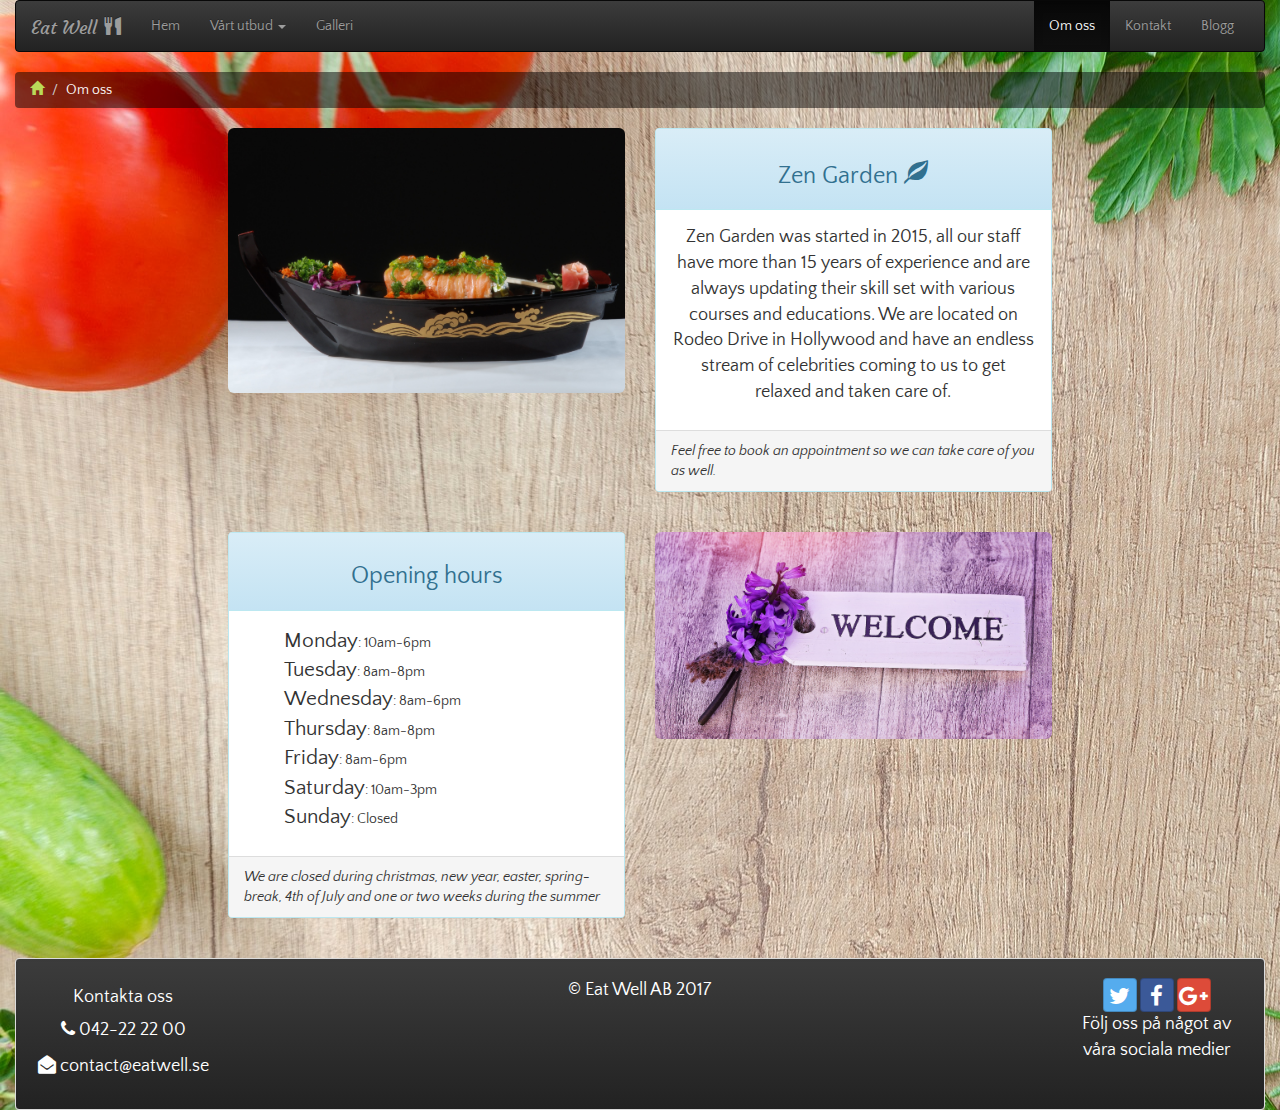
==== Website/about.html @ 73648dde "about and contact.html layout fixed by group" ====
<!doctype html>
<html lang="sv">
<head>
    <meta charset="UTF-8">
    <meta name="viewport"
          content="width=device-width, initial-scale=1.0, maximum-scale=1.0, minimum-scale=1.0">
    <meta http-equiv="X-UA-Compatible" content="ie=edge">
    <script src="./js/jquery-3.2.1.min.js"></script>
    <link rel="stylesheet" href="./css/bootstrap.min.css">
    <link rel="stylesheet" href="./css/bootstrap-theme.min.css">
    <link rel="stylesheet" href="css/font-awesome.css">
    <link rel="stylesheet" href="css/boostrap-social.css">
    <link rel="stylesheet" href="https://cdnjs.cloudflare.com/ajax/libs/font-awesome/4.7.0/css/font-awesome.min.css">
    <link href="https://fonts.googleapis.com/css?family=Courgette|Quattrocento+Sans" rel="stylesheet">
    <link rel="stylesheet" href="./css/style.css">
    <script src="./js/bootstrap.min.js"></script>
    <title>Om oss - Eat Well</title>
</head>
<body>
<div class="container-fluid">
    <nav class="navbar navbar-inverse">
        <div class="container-fluid">
            <div class="navbar-header">
                <button type="button" class="navbar-toggle collapsed"
                        data-toggle="collapse"
                        data-target="#navbar-collapse-container"
                        aria-expanded="false">
                    <span class="sr-only">Toggle navigation</span>
                    <span class="icon-bar"></span>
                    <span class="icon-bar"></span>
                    <span class="icon-bar"></span>
                </button>
                <a href="index.html" class="navbar-brand">Eat Well <span class="glyphicon glyphicon-cutlery"></span></a>
            </div>
            <div class="collapse navbar-collapse" id="navbar-collapse-container">
                <ul class="nav navbar-nav">
                    <li><a href="index.html">Hem</a></li>
                    <li>
                        <a href="#" type="button" data-toggle="dropdown">Vårt utbud <span class="caret"></span></a>
                        <ul class="dropdown-menu">
                            <li class="dropdown-header">Visa hela utbudet</li>
                            <li><a href="services.html">Alla restauranger</a></li>
                            <li class="divider"></li>
                            <li class="dropdown-header">Gå till specifik restaurang</li>
                            <li><a href="pizza.html">Pizza - Prego</a></li>
                            <li><a href="asian.html">Asiatiskt - Big Buddha</a></li>
                            <li><a href="bbq.html">BBQ - Holy Smoke</a></li>
                            <li><a href="kebab.html">Kebab - Kebabkungen</a></li>
                            <li><a href="veg.html">Vegetariskt - Vegeriet</a></li>
                            <li><a href="fish.html">Fisk & Skaldjur - Sillen & Makrillen</a></li>
                        </ul>
                    </li>
                    <li><a href="gallery.html">Galleri</a></li>
                </ul>
                <ul class="nav navbar-nav navbar-right">
                    <li class="active"><a href="about.html">Om oss <span class="sr-only">(current)</span></a></li>
                    <li><a href="contact.html">Kontakt</a></li>
                    <li><a href="blog.html">Blogg</a></li>
                </ul>
            </div>
        </div>
    </nav>
    <ol class="breadcrumb">
        <li><a href="index.html"><span class="glyphicon glyphicon-home"></span></a></li>
        <li class="active">Om oss</li>
    </ol>

<div class="row">
    <div class="col-sm-8 col-sm-offset-2">
        <div class="row">
            <div class="col-sm-6">
                <img class="img-responsive img-rounded" src="../Images/about1.jpg" alt="">
            </div>
            <div class="col-sm-6">
                <div class="panel panel-info">
                    <div class="panel-heading">
                        <div class="panel-title">
                            <h3 class="text-center">Zen Garden <span class="glyphicon glyphicon-leaf"></span></h3>
                        </div>
                    </div>
                    <div class="panel-body">
                        <p class="text-center">Zen Garden was started in 2015, all our staff have more than 15 years of experience and are always updating their skill set with various courses and educations. We are located on Rodeo Drive in Hollywood and have an endless stream of celebrities coming to us to get relaxed and taken care of.</p>
                    </div>
                    <div class="panel-footer">
                        <em class="text-center">Feel free to book an appointment so we can take care of you as well.</em>
                    </div>
                </div>
            </div>
        </div>
    </div>
</div>

<br>

<div class="row">
    <div class="col-sm-8 col-sm-offset-2">
        <div class="row">
            <div class="col-sm-6 col-sm-push-6">
                <img class="img-responsive img-rounded" src="../Images/about2.jpg" alt="">
            </div>
            <div class="col-sm-6 col-sm-pull-6">
                <div class="panel panel-info">
                    <div class="panel-heading">
                        <div class="panel-title">
                            <h3 class="text-center">Opening hours</h3>
                        </div>
                    </div>
                    <div class="panel-body">
                        <ul style="list-style-type: none;">
                            <li><span class="lead">Monday</span>: 10am-6pm</li>
                            <li><span class="lead">Tuesday</span>: 8am-8pm</li>
                            <li><span class="lead">Wednesday</span>: 8am-6pm</li>
                            <li><span class="lead">Thursday</span>: 8am-8pm</li>
                            <li><span class="lead">Friday</span>: 8am-6pm</li>
                            <li><span class="lead">Saturday</span>: 10am-3pm</li>
                            <li><span class="lead">Sunday</span>: Closed</li>
                        </ul>
                    </div>
                    <div class="panel-footer">
                        <em class="text-center">We are closed during christmas, new year, easter, spring-break, 4th of July and one or two weeks during the summer</em>
                    </div>
                </div>
            </div>
        </div>
    </div>
</div>

<br>

    <footer class="container-fluid">
        <div class="well" style="margin:0;">
            <div class="row">
                <div class="col-sm-2 text-center hidden-xs">
                    <h4>Kontakta oss</h4>
                    <p><span class="fa fa-phone"></span> 042-22 22 00</p>
                    <p><span class="fa fa-envelope-open"></span> contact@eatwell.se</p>
                </div>
                <div class="col-sm-8 text-center">
                    <p>&copy; Eat Well AB 2017</p>
                </div>
                <div class="col-sm-2 text-center">
                    <a class="btn btn-social-icon btn-twitter">
                        <span class="fa fa-twitter"></span>
                    </a>
                    <a class="btn btn-social-icon btn-facebook">
                        <span class="fa fa-facebook"></span>
                    </a>
                    <a class="btn btn-social-icon btn-google">
                        <span class="fa fa-google-plus"></span>
                    </a>
                    <p>Följ oss på något av våra sociala medier</p>
                </div>
            </div>
        </div>
    </footer>
</div>
</body>
</html>
---- Website/css/boostrap-social.css ----
/*
 * Social Buttons for Bootstrap
 *
 * Copyright 2013-2016 Panayiotis Lipiridis
 * Licensed under the MIT License
 *
 * https://github.com/lipis/bootstrap-social
 */

.btn-social{position:relative;padding-left:44px;text-align:left;white-space:nowrap;overflow:hidden;text-overflow:ellipsis}.btn-social>:first-child{position:absolute;left:0;top:0;bottom:0;width:32px;line-height:34px;font-size:1.6em;text-align:center;border-right:1px solid rgba(0,0,0,0.2)}
.btn-social.btn-lg{padding-left:61px}.btn-social.btn-lg>:first-child{line-height:45px;width:45px;font-size:1.8em}
.btn-social.btn-sm{padding-left:38px}.btn-social.btn-sm>:first-child{line-height:28px;width:28px;font-size:1.4em}
.btn-social.btn-xs{padding-left:30px}.btn-social.btn-xs>:first-child{line-height:20px;width:20px;font-size:1.2em}
.btn-social-icon{position:relative;text-align:left;white-space:nowrap;overflow:hidden;text-overflow:ellipsis;height:34px;width:34px;
    padding: 0;
}  .btn-social-icon>:first-child{position:absolute;left:0;top:0;bottom:0;width:32px;line-height:34px;font-size:1.6em;text-align:center;border-right:1px solid rgba(0,0,0,0.2)}
.btn-social-icon.btn-lg{padding-left:61px}.btn-social-icon.btn-lg>:first-child{line-height:45px;width:45px;font-size:1.8em}
.btn-social-icon.btn-sm{padding-left:38px}.btn-social-icon.btn-sm>:first-child{line-height:28px;width:28px;font-size:1.4em}
.btn-social-icon.btn-xs{padding-left:30px}.btn-social-icon.btn-xs>:first-child{line-height:20px;width:20px;font-size:1.2em}
.btn-social-icon>:first-child{border:none;text-align:center;width:100% !important}
.btn-social-icon.btn-lg{height:45px;width:45px;padding-left:0;padding-right:0}
.btn-social-icon.btn-sm{height:30px;width:30px;padding-left:0;padding-right:0}
.btn-social-icon.btn-xs{height:22px;width:22px;padding-left:0;padding-right:0}
.btn-adn{color:#fff;background-color:#d87a68;border-color:rgba(0,0,0,0.2)}.btn-adn:focus,.btn-adn.focus{color:#fff;background-color:#ce563f;border-color:rgba(0,0,0,0.2)}
.btn-adn:hover{color:#fff;background-color:#ce563f;border-color:rgba(0,0,0,0.2)}
.btn-adn:active,.btn-adn.active,.open>.dropdown-toggle.btn-adn{color:#fff;background-color:#ce563f;border-color:rgba(0,0,0,0.2)}.btn-adn:active:hover,.btn-adn.active:hover,.open>.dropdown-toggle.btn-adn:hover,.btn-adn:active:focus,.btn-adn.active:focus,.open>.dropdown-toggle.btn-adn:focus,.btn-adn:active.focus,.btn-adn.active.focus,.open>.dropdown-toggle.btn-adn.focus{color:#fff;background-color:#b94630;border-color:rgba(0,0,0,0.2)}
.btn-adn:active,.btn-adn.active,.open>.dropdown-toggle.btn-adn{background-image:none}
.btn-adn.disabled:hover,.btn-adn[disabled]:hover,fieldset[disabled] .btn-adn:hover,.btn-adn.disabled:focus,.btn-adn[disabled]:focus,fieldset[disabled] .btn-adn:focus,.btn-adn.disabled.focus,.btn-adn[disabled].focus,fieldset[disabled] .btn-adn.focus{background-color:#d87a68;border-color:rgba(0,0,0,0.2)}
.btn-adn .badge{color:#d87a68;background-color:#fff}
.btn-bitbucket{color:#fff;background-color:#205081;border-color:rgba(0,0,0,0.2)}.btn-bitbucket:focus,.btn-bitbucket.focus{color:#fff;background-color:#163758;border-color:rgba(0,0,0,0.2)}
.btn-bitbucket:hover{color:#fff;background-color:#163758;border-color:rgba(0,0,0,0.2)}
.btn-bitbucket:active,.btn-bitbucket.active,.open>.dropdown-toggle.btn-bitbucket{color:#fff;background-color:#163758;border-color:rgba(0,0,0,0.2)}.btn-bitbucket:active:hover,.btn-bitbucket.active:hover,.open>.dropdown-toggle.btn-bitbucket:hover,.btn-bitbucket:active:focus,.btn-bitbucket.active:focus,.open>.dropdown-toggle.btn-bitbucket:focus,.btn-bitbucket:active.focus,.btn-bitbucket.active.focus,.open>.dropdown-toggle.btn-bitbucket.focus{color:#fff;background-color:#0f253c;border-color:rgba(0,0,0,0.2)}
.btn-bitbucket:active,.btn-bitbucket.active,.open>.dropdown-toggle.btn-bitbucket{background-image:none}
.btn-bitbucket.disabled:hover,.btn-bitbucket[disabled]:hover,fieldset[disabled] .btn-bitbucket:hover,.btn-bitbucket.disabled:focus,.btn-bitbucket[disabled]:focus,fieldset[disabled] .btn-bitbucket:focus,.btn-bitbucket.disabled.focus,.btn-bitbucket[disabled].focus,fieldset[disabled] .btn-bitbucket.focus{background-color:#205081;border-color:rgba(0,0,0,0.2)}
.btn-bitbucket .badge{color:#205081;background-color:#fff}
.btn-dropbox{color:#fff;background-color:#1087dd;border-color:rgba(0,0,0,0.2)}.btn-dropbox:focus,.btn-dropbox.focus{color:#fff;background-color:#0d6aad;border-color:rgba(0,0,0,0.2)}
.btn-dropbox:hover{color:#fff;background-color:#0d6aad;border-color:rgba(0,0,0,0.2)}
.btn-dropbox:active,.btn-dropbox.active,.open>.dropdown-toggle.btn-dropbox{color:#fff;background-color:#0d6aad;border-color:rgba(0,0,0,0.2)}.btn-dropbox:active:hover,.btn-dropbox.active:hover,.open>.dropdown-toggle.btn-dropbox:hover,.btn-dropbox:active:focus,.btn-dropbox.active:focus,.open>.dropdown-toggle.btn-dropbox:focus,.btn-dropbox:active.focus,.btn-dropbox.active.focus,.open>.dropdown-toggle.btn-dropbox.focus{color:#fff;background-color:#0a568c;border-color:rgba(0,0,0,0.2)}
.btn-dropbox:active,.btn-dropbox.active,.open>.dropdown-toggle.btn-dropbox{background-image:none}
.btn-dropbox.disabled:hover,.btn-dropbox[disabled]:hover,fieldset[disabled] .btn-dropbox:hover,.btn-dropbox.disabled:focus,.btn-dropbox[disabled]:focus,fieldset[disabled] .btn-dropbox:focus,.btn-dropbox.disabled.focus,.btn-dropbox[disabled].focus,fieldset[disabled] .btn-dropbox.focus{background-color:#1087dd;border-color:rgba(0,0,0,0.2)}
.btn-dropbox .badge{color:#1087dd;background-color:#fff}
.btn-facebook{color:#fff;background-color:#3b5998;border-color:rgba(0,0,0,0.2)}.btn-facebook:focus,.btn-facebook.focus{color:#fff;background-color:#2d4373;border-color:rgba(0,0,0,0.2)}
.btn-facebook:hover{color:#fff;background-color:#2d4373;border-color:rgba(0,0,0,0.2)}
.btn-facebook:active,.btn-facebook.active,.open>.dropdown-toggle.btn-facebook{color:#fff;background-color:#2d4373;border-color:rgba(0,0,0,0.2)}.btn-facebook:active:hover,.btn-facebook.active:hover,.open>.dropdown-toggle.btn-facebook:hover,.btn-facebook:active:focus,.btn-facebook.active:focus,.open>.dropdown-toggle.btn-facebook:focus,.btn-facebook:active.focus,.btn-facebook.active.focus,.open>.dropdown-toggle.btn-facebook.focus{color:#fff;background-color:#23345a;border-color:rgba(0,0,0,0.2)}
.btn-facebook:active,.btn-facebook.active,.open>.dropdown-toggle.btn-facebook{background-image:none}
.btn-facebook.disabled:hover,.btn-facebook[disabled]:hover,fieldset[disabled] .btn-facebook:hover,.btn-facebook.disabled:focus,.btn-facebook[disabled]:focus,fieldset[disabled] .btn-facebook:focus,.btn-facebook.disabled.focus,.btn-facebook[disabled].focus,fieldset[disabled] .btn-facebook.focus{background-color:#3b5998;border-color:rgba(0,0,0,0.2)}
.btn-facebook .badge{color:#3b5998;background-color:#fff}
.btn-flickr{color:#fff;background-color:#ff0084;border-color:rgba(0,0,0,0.2)}.btn-flickr:focus,.btn-flickr.focus{color:#fff;background-color:#cc006a;border-color:rgba(0,0,0,0.2)}
.btn-flickr:hover{color:#fff;background-color:#cc006a;border-color:rgba(0,0,0,0.2)}
.btn-flickr:active,.btn-flickr.active,.open>.dropdown-toggle.btn-flickr{color:#fff;background-color:#cc006a;border-color:rgba(0,0,0,0.2)}.btn-flickr:active:hover,.btn-flickr.active:hover,.open>.dropdown-toggle.btn-flickr:hover,.btn-flickr:active:focus,.btn-flickr.active:focus,.open>.dropdown-toggle.btn-flickr:focus,.btn-flickr:active.focus,.btn-flickr.active.focus,.open>.dropdown-toggle.btn-flickr.focus{color:#fff;background-color:#a80057;border-color:rgba(0,0,0,0.2)}
.btn-flickr:active,.btn-flickr.active,.open>.dropdown-toggle.btn-flickr{background-image:none}
.btn-flickr.disabled:hover,.btn-flickr[disabled]:hover,fieldset[disabled] .btn-flickr:hover,.btn-flickr.disabled:focus,.btn-flickr[disabled]:focus,fieldset[disabled] .btn-flickr:focus,.btn-flickr.disabled.focus,.btn-flickr[disabled].focus,fieldset[disabled] .btn-flickr.focus{background-color:#ff0084;border-color:rgba(0,0,0,0.2)}
.btn-flickr .badge{color:#ff0084;background-color:#fff}
.btn-foursquare{color:#fff;background-color:#f94877;border-color:rgba(0,0,0,0.2)}.btn-foursquare:focus,.btn-foursquare.focus{color:#fff;background-color:#f71752;border-color:rgba(0,0,0,0.2)}
.btn-foursquare:hover{color:#fff;background-color:#f71752;border-color:rgba(0,0,0,0.2)}
.btn-foursquare:active,.btn-foursquare.active,.open>.dropdown-toggle.btn-foursquare{color:#fff;background-color:#f71752;border-color:rgba(0,0,0,0.2)}.btn-foursquare:active:hover,.btn-foursquare.active:hover,.open>.dropdown-toggle.btn-foursquare:hover,.btn-foursquare:active:focus,.btn-foursquare.active:focus,.open>.dropdown-toggle.btn-foursquare:focus,.btn-foursquare:active.focus,.btn-foursquare.active.focus,.open>.dropdown-toggle.btn-foursquare.focus{color:#fff;background-color:#e30742;border-color:rgba(0,0,0,0.2)}
.btn-foursquare:active,.btn-foursquare.active,.open>.dropdown-toggle.btn-foursquare{background-image:none}
.btn-foursquare.disabled:hover,.btn-foursquare[disabled]:hover,fieldset[disabled] .btn-foursquare:hover,.btn-foursquare.disabled:focus,.btn-foursquare[disabled]:focus,fieldset[disabled] .btn-foursquare:focus,.btn-foursquare.disabled.focus,.btn-foursquare[disabled].focus,fieldset[disabled] .btn-foursquare.focus{background-color:#f94877;border-color:rgba(0,0,0,0.2)}
.btn-foursquare .badge{color:#f94877;background-color:#fff}
.btn-github{color:#fff;background-color:#444;border-color:rgba(0,0,0,0.2)}.btn-github:focus,.btn-github.focus{color:#fff;background-color:#2b2b2b;border-color:rgba(0,0,0,0.2)}
.btn-github:hover{color:#fff;background-color:#2b2b2b;border-color:rgba(0,0,0,0.2)}
.btn-github:active,.btn-github.active,.open>.dropdown-toggle.btn-github{color:#fff;background-color:#2b2b2b;border-color:rgba(0,0,0,0.2)}.btn-github:active:hover,.btn-github.active:hover,.open>.dropdown-toggle.btn-github:hover,.btn-github:active:focus,.btn-github.active:focus,.open>.dropdown-toggle.btn-github:focus,.btn-github:active.focus,.btn-github.active.focus,.open>.dropdown-toggle.btn-github.focus{color:#fff;background-color:#191919;border-color:rgba(0,0,0,0.2)}
.btn-github:active,.btn-github.active,.open>.dropdown-toggle.btn-github{background-image:none}
.btn-github.disabled:hover,.btn-github[disabled]:hover,fieldset[disabled] .btn-github:hover,.btn-github.disabled:focus,.btn-github[disabled]:focus,fieldset[disabled] .btn-github:focus,.btn-github.disabled.focus,.btn-github[disabled].focus,fieldset[disabled] .btn-github.focus{background-color:#444;border-color:rgba(0,0,0,0.2)}
.btn-github .badge{color:#444;background-color:#fff}
.btn-google{color:#fff;background-color:#dd4b39;border-color:rgba(0,0,0,0.2)}.btn-google:focus,.btn-google.focus{color:#fff;background-color:#c23321;border-color:rgba(0,0,0,0.2)}
.btn-google:hover{color:#fff;background-color:#c23321;border-color:rgba(0,0,0,0.2)}
.btn-google:active,.btn-google.active,.open>.dropdown-toggle.btn-google{color:#fff;background-color:#c23321;border-color:rgba(0,0,0,0.2)}.btn-google:active:hover,.btn-google.active:hover,.open>.dropdown-toggle.btn-google:hover,.btn-google:active:focus,.btn-google.active:focus,.open>.dropdown-toggle.btn-google:focus,.btn-google:active.focus,.btn-google.active.focus,.open>.dropdown-toggle.btn-google.focus{color:#fff;background-color:#a32b1c;border-color:rgba(0,0,0,0.2)}
.btn-google:active,.btn-google.active,.open>.dropdown-toggle.btn-google{background-image:none}
.btn-google.disabled:hover,.btn-google[disabled]:hover,fieldset[disabled] .btn-google:hover,.btn-google.disabled:focus,.btn-google[disabled]:focus,fieldset[disabled] .btn-google:focus,.btn-google.disabled.focus,.btn-google[disabled].focus,fieldset[disabled] .btn-google.focus{background-color:#dd4b39;border-color:rgba(0,0,0,0.2)}
.btn-google .badge{color:#dd4b39;background-color:#fff}
.btn-instagram{color:#fff;background-color:#3f729b;border-color:rgba(0,0,0,0.2)}.btn-instagram:focus,.btn-instagram.focus{color:#fff;background-color:#305777;border-color:rgba(0,0,0,0.2)}
.btn-instagram:hover{color:#fff;background-color:#305777;border-color:rgba(0,0,0,0.2)}
.btn-instagram:active,.btn-instagram.active,.open>.dropdown-toggle.btn-instagram{color:#fff;background-color:#305777;border-color:rgba(0,0,0,0.2)}.btn-instagram:active:hover,.btn-instagram.active:hover,.open>.dropdown-toggle.btn-instagram:hover,.btn-instagram:active:focus,.btn-instagram.active:focus,.open>.dropdown-toggle.btn-instagram:focus,.btn-instagram:active.focus,.btn-instagram.active.focus,.open>.dropdown-toggle.btn-instagram.focus{color:#fff;background-color:#26455d;border-color:rgba(0,0,0,0.2)}
.btn-instagram:active,.btn-instagram.active,.open>.dropdown-toggle.btn-instagram{background-image:none}
.btn-instagram.disabled:hover,.btn-instagram[disabled]:hover,fieldset[disabled] .btn-instagram:hover,.btn-instagram.disabled:focus,.btn-instagram[disabled]:focus,fieldset[disabled] .btn-instagram:focus,.btn-instagram.disabled.focus,.btn-instagram[disabled].focus,fieldset[disabled] .btn-instagram.focus{background-color:#3f729b;border-color:rgba(0,0,0,0.2)}
.btn-instagram .badge{color:#3f729b;background-color:#fff}
.btn-linkedin{color:#fff;background-color:#007bb6;border-color:rgba(0,0,0,0.2)}.btn-linkedin:focus,.btn-linkedin.focus{color:#fff;background-color:#005983;border-color:rgba(0,0,0,0.2)}
.btn-linkedin:hover{color:#fff;background-color:#005983;border-color:rgba(0,0,0,0.2)}
.btn-linkedin:active,.btn-linkedin.active,.open>.dropdown-toggle.btn-linkedin{color:#fff;background-color:#005983;border-color:rgba(0,0,0,0.2)}.btn-linkedin:active:hover,.btn-linkedin.active:hover,.open>.dropdown-toggle.btn-linkedin:hover,.btn-linkedin:active:focus,.btn-linkedin.active:focus,.open>.dropdown-toggle.btn-linkedin:focus,.btn-linkedin:active.focus,.btn-linkedin.active.focus,.open>.dropdown-toggle.btn-linkedin.focus{color:#fff;background-color:#00405f;border-color:rgba(0,0,0,0.2)}
.btn-linkedin:active,.btn-linkedin.active,.open>.dropdown-toggle.btn-linkedin{background-image:none}
.btn-linkedin.disabled:hover,.btn-linkedin[disabled]:hover,fieldset[disabled] .btn-linkedin:hover,.btn-linkedin.disabled:focus,.btn-linkedin[disabled]:focus,fieldset[disabled] .btn-linkedin:focus,.btn-linkedin.disabled.focus,.btn-linkedin[disabled].focus,fieldset[disabled] .btn-linkedin.focus{background-color:#007bb6;border-color:rgba(0,0,0,0.2)}
.btn-linkedin .badge{color:#007bb6;background-color:#fff}
.btn-microsoft{color:#fff;background-color:#2672ec;border-color:rgba(0,0,0,0.2)}.btn-microsoft:focus,.btn-microsoft.focus{color:#fff;background-color:#125acd;border-color:rgba(0,0,0,0.2)}
.btn-microsoft:hover{color:#fff;background-color:#125acd;border-color:rgba(0,0,0,0.2)}
.btn-microsoft:active,.btn-microsoft.active,.open>.dropdown-toggle.btn-microsoft{color:#fff;background-color:#125acd;border-color:rgba(0,0,0,0.2)}.btn-microsoft:active:hover,.btn-microsoft.active:hover,.open>.dropdown-toggle.btn-microsoft:hover,.btn-microsoft:active:focus,.btn-microsoft.active:focus,.open>.dropdown-toggle.btn-microsoft:focus,.btn-microsoft:active.focus,.btn-microsoft.active.focus,.open>.dropdown-toggle.btn-microsoft.focus{color:#fff;background-color:#0f4bac;border-color:rgba(0,0,0,0.2)}
.btn-microsoft:active,.btn-microsoft.active,.open>.dropdown-toggle.btn-microsoft{background-image:none}
.btn-microsoft.disabled:hover,.btn-microsoft[disabled]:hover,fieldset[disabled] .btn-microsoft:hover,.btn-microsoft.disabled:focus,.btn-microsoft[disabled]:focus,fieldset[disabled] .btn-microsoft:focus,.btn-microsoft.disabled.focus,.btn-microsoft[disabled].focus,fieldset[disabled] .btn-microsoft.focus{background-color:#2672ec;border-color:rgba(0,0,0,0.2)}
.btn-microsoft .badge{color:#2672ec;background-color:#fff}
.btn-odnoklassniki{color:#fff;background-color:#f4731c;border-color:rgba(0,0,0,0.2)}.btn-odnoklassniki:focus,.btn-odnoklassniki.focus{color:#fff;background-color:#d35b0a;border-color:rgba(0,0,0,0.2)}
.btn-odnoklassniki:hover{color:#fff;background-color:#d35b0a;border-color:rgba(0,0,0,0.2)}
.btn-odnoklassniki:active,.btn-odnoklassniki.active,.open>.dropdown-toggle.btn-odnoklassniki{color:#fff;background-color:#d35b0a;border-color:rgba(0,0,0,0.2)}.btn-odnoklassniki:active:hover,.btn-odnoklassniki.active:hover,.open>.dropdown-toggle.btn-odnoklassniki:hover,.btn-odnoklassniki:active:focus,.btn-odnoklassniki.active:focus,.open>.dropdown-toggle.btn-odnoklassniki:focus,.btn-odnoklassniki:active.focus,.btn-odnoklassniki.active.focus,.open>.dropdown-toggle.btn-odnoklassniki.focus{color:#fff;background-color:#b14c09;border-color:rgba(0,0,0,0.2)}
.btn-odnoklassniki:active,.btn-odnoklassniki.active,.open>.dropdown-toggle.btn-odnoklassniki{background-image:none}
.btn-odnoklassniki.disabled:hover,.btn-odnoklassniki[disabled]:hover,fieldset[disabled] .btn-odnoklassniki:hover,.btn-odnoklassniki.disabled:focus,.btn-odnoklassniki[disabled]:focus,fieldset[disabled] .btn-odnoklassniki:focus,.btn-odnoklassniki.disabled.focus,.btn-odnoklassniki[disabled].focus,fieldset[disabled] .btn-odnoklassniki.focus{background-color:#f4731c;border-color:rgba(0,0,0,0.2)}
.btn-odnoklassniki .badge{color:#f4731c;background-color:#fff}
.btn-openid{color:#fff;background-color:#f7931e;border-color:rgba(0,0,0,0.2)}.btn-openid:focus,.btn-openid.focus{color:#fff;background-color:#da7908;border-color:rgba(0,0,0,0.2)}
.btn-openid:hover{color:#fff;background-color:#da7908;border-color:rgba(0,0,0,0.2)}
.btn-openid:active,.btn-openid.active,.open>.dropdown-toggle.btn-openid{color:#fff;background-color:#da7908;border-color:rgba(0,0,0,0.2)}.btn-openid:active:hover,.btn-openid.active:hover,.open>.dropdown-toggle.btn-openid:hover,.btn-openid:active:focus,.btn-openid.active:focus,.open>.dropdown-toggle.btn-openid:focus,.btn-openid:active.focus,.btn-openid.active.focus,.open>.dropdown-toggle.btn-openid.focus{color:#fff;background-color:#b86607;border-color:rgba(0,0,0,0.2)}
.btn-openid:active,.btn-openid.active,.open>.dropdown-toggle.btn-openid{background-image:none}
.btn-openid.disabled:hover,.btn-openid[disabled]:hover,fieldset[disabled] .btn-openid:hover,.btn-openid.disabled:focus,.btn-openid[disabled]:focus,fieldset[disabled] .btn-openid:focus,.btn-openid.disabled.focus,.btn-openid[disabled].focus,fieldset[disabled] .btn-openid.focus{background-color:#f7931e;border-color:rgba(0,0,0,0.2)}
.btn-openid .badge{color:#f7931e;background-color:#fff}
.btn-pinterest{color:#fff;background-color:#cb2027;border-color:rgba(0,0,0,0.2)}.btn-pinterest:focus,.btn-pinterest.focus{color:#fff;background-color:#9f191f;border-color:rgba(0,0,0,0.2)}
.btn-pinterest:hover{color:#fff;background-color:#9f191f;border-color:rgba(0,0,0,0.2)}
.btn-pinterest:active,.btn-pinterest.active,.open>.dropdown-toggle.btn-pinterest{color:#fff;background-color:#9f191f;border-color:rgba(0,0,0,0.2)}.btn-pinterest:active:hover,.btn-pinterest.active:hover,.open>.dropdown-toggle.btn-pinterest:hover,.btn-pinterest:active:focus,.btn-pinterest.active:focus,.open>.dropdown-toggle.btn-pinterest:focus,.btn-pinterest:active.focus,.btn-pinterest.active.focus,.open>.dropdown-toggle.btn-pinterest.focus{color:#fff;background-color:#801419;border-color:rgba(0,0,0,0.2)}
.btn-pinterest:active,.btn-pinterest.active,.open>.dropdown-toggle.btn-pinterest{background-image:none}
.btn-pinterest.disabled:hover,.btn-pinterest[disabled]:hover,fieldset[disabled] .btn-pinterest:hover,.btn-pinterest.disabled:focus,.btn-pinterest[disabled]:focus,fieldset[disabled] .btn-pinterest:focus,.btn-pinterest.disabled.focus,.btn-pinterest[disabled].focus,fieldset[disabled] .btn-pinterest.focus{background-color:#cb2027;border-color:rgba(0,0,0,0.2)}
.btn-pinterest .badge{color:#cb2027;background-color:#fff}
.btn-reddit{color:#000;background-color:#eff7ff;border-color:rgba(0,0,0,0.2)}.btn-reddit:focus,.btn-reddit.focus{color:#000;background-color:#bcddff;border-color:rgba(0,0,0,0.2)}
.btn-reddit:hover{color:#000;background-color:#bcddff;border-color:rgba(0,0,0,0.2)}
.btn-reddit:active,.btn-reddit.active,.open>.dropdown-toggle.btn-reddit{color:#000;background-color:#bcddff;border-color:rgba(0,0,0,0.2)}.btn-reddit:active:hover,.btn-reddit.active:hover,.open>.dropdown-toggle.btn-reddit:hover,.btn-reddit:active:focus,.btn-reddit.active:focus,.open>.dropdown-toggle.btn-reddit:focus,.btn-reddit:active.focus,.btn-reddit.active.focus,.open>.dropdown-toggle.btn-reddit.focus{color:#000;background-color:#98ccff;border-color:rgba(0,0,0,0.2)}
.btn-reddit:active,.btn-reddit.active,.open>.dropdown-toggle.btn-reddit{background-image:none}
.btn-reddit.disabled:hover,.btn-reddit[disabled]:hover,fieldset[disabled] .btn-reddit:hover,.btn-reddit.disabled:focus,.btn-reddit[disabled]:focus,fieldset[disabled] .btn-reddit:focus,.btn-reddit.disabled.focus,.btn-reddit[disabled].focus,fieldset[disabled] .btn-reddit.focus{background-color:#eff7ff;border-color:rgba(0,0,0,0.2)}
.btn-reddit .badge{color:#eff7ff;background-color:#000}
.btn-soundcloud{color:#fff;background-color:#f50;border-color:rgba(0,0,0,0.2)}.btn-soundcloud:focus,.btn-soundcloud.focus{color:#fff;background-color:#c40;border-color:rgba(0,0,0,0.2)}
.btn-soundcloud:hover{color:#fff;background-color:#c40;border-color:rgba(0,0,0,0.2)}
.btn-soundcloud:active,.btn-soundcloud.active,.open>.dropdown-toggle.btn-soundcloud{color:#fff;background-color:#c40;border-color:rgba(0,0,0,0.2)}.btn-soundcloud:active:hover,.btn-soundcloud.active:hover,.open>.dropdown-toggle.btn-soundcloud:hover,.btn-soundcloud:active:focus,.btn-soundcloud.active:focus,.open>.dropdown-toggle.btn-soundcloud:focus,.btn-soundcloud:active.focus,.btn-soundcloud.active.focus,.open>.dropdown-toggle.btn-soundcloud.focus{color:#fff;background-color:#a83800;border-color:rgba(0,0,0,0.2)}
.btn-soundcloud:active,.btn-soundcloud.active,.open>.dropdown-toggle.btn-soundcloud{background-image:none}
.btn-soundcloud.disabled:hover,.btn-soundcloud[disabled]:hover,fieldset[disabled] .btn-soundcloud:hover,.btn-soundcloud.disabled:focus,.btn-soundcloud[disabled]:focus,fieldset[disabled] .btn-soundcloud:focus,.btn-soundcloud.disabled.focus,.btn-soundcloud[disabled].focus,fieldset[disabled] .btn-soundcloud.focus{background-color:#f50;border-color:rgba(0,0,0,0.2)}
.btn-soundcloud .badge{color:#f50;background-color:#fff}
.btn-tumblr{color:#fff;background-color:#2c4762;border-color:rgba(0,0,0,0.2)}.btn-tumblr:focus,.btn-tumblr.focus{color:#fff;background-color:#1c2d3f;border-color:rgba(0,0,0,0.2)}
.btn-tumblr:hover{color:#fff;background-color:#1c2d3f;border-color:rgba(0,0,0,0.2)}
.btn-tumblr:active,.btn-tumblr.active,.open>.dropdown-toggle.btn-tumblr{color:#fff;background-color:#1c2d3f;border-color:rgba(0,0,0,0.2)}.btn-tumblr:active:hover,.btn-tumblr.active:hover,.open>.dropdown-toggle.btn-tumblr:hover,.btn-tumblr:active:focus,.btn-tumblr.active:focus,.open>.dropdown-toggle.btn-tumblr:focus,.btn-tumblr:active.focus,.btn-tumblr.active.focus,.open>.dropdown-toggle.btn-tumblr.focus{color:#fff;background-color:#111c26;border-color:rgba(0,0,0,0.2)}
.btn-tumblr:active,.btn-tumblr.active,.open>.dropdown-toggle.btn-tumblr{background-image:none}
.btn-tumblr.disabled:hover,.btn-tumblr[disabled]:hover,fieldset[disabled] .btn-tumblr:hover,.btn-tumblr.disabled:focus,.btn-tumblr[disabled]:focus,fieldset[disabled] .btn-tumblr:focus,.btn-tumblr.disabled.focus,.btn-tumblr[disabled].focus,fieldset[disabled] .btn-tumblr.focus{background-color:#2c4762;border-color:rgba(0,0,0,0.2)}
.btn-tumblr .badge{color:#2c4762;background-color:#fff}
.btn-twitter{color:#fff;background-color:#55acee;border-color:rgba(0,0,0,0.2)}.btn-twitter:focus,.btn-twitter.focus{color:#fff;background-color:#2795e9;border-color:rgba(0,0,0,0.2)}
.btn-twitter:hover{color:#fff;background-color:#2795e9;border-color:rgba(0,0,0,0.2)}
.btn-twitter:active,.btn-twitter.active,.open>.dropdown-toggle.btn-twitter{color:#fff;background-color:#2795e9;border-color:rgba(0,0,0,0.2)}.btn-twitter:active:hover,.btn-twitter.active:hover,.open>.dropdown-toggle.btn-twitter:hover,.btn-twitter:active:focus,.btn-twitter.active:focus,.open>.dropdown-toggle.btn-twitter:focus,.btn-twitter:active.focus,.btn-twitter.active.focus,.open>.dropdown-toggle.btn-twitter.focus{color:#fff;background-color:#1583d7;border-color:rgba(0,0,0,0.2)}
.btn-twitter:active,.btn-twitter.active,.open>.dropdown-toggle.btn-twitter{background-image:none}
.btn-twitter.disabled:hover,.btn-twitter[disabled]:hover,fieldset[disabled] .btn-twitter:hover,.btn-twitter.disabled:focus,.btn-twitter[disabled]:focus,fieldset[disabled] .btn-twitter:focus,.btn-twitter.disabled.focus,.btn-twitter[disabled].focus,fieldset[disabled] .btn-twitter.focus{background-color:#55acee;border-color:rgba(0,0,0,0.2)}
.btn-twitter .badge{color:#55acee;background-color:#fff}
.btn-vimeo{color:#fff;background-color:#1ab7ea;border-color:rgba(0,0,0,0.2)}.btn-vimeo:focus,.btn-vimeo.focus{color:#fff;background-color:#1295bf;border-color:rgba(0,0,0,0.2)}
.btn-vimeo:hover{color:#fff;background-color:#1295bf;border-color:rgba(0,0,0,0.2)}
.btn-vimeo:active,.btn-vimeo.active,.open>.dropdown-toggle.btn-vimeo{color:#fff;background-color:#1295bf;border-color:rgba(0,0,0,0.2)}.btn-vimeo:active:hover,.btn-vimeo.active:hover,.open>.dropdown-toggle.btn-vimeo:hover,.btn-vimeo:active:focus,.btn-vimeo.active:focus,.open>.dropdown-toggle.btn-vimeo:focus,.btn-vimeo:active.focus,.btn-vimeo.active.focus,.open>.dropdown-toggle.btn-vimeo.focus{color:#fff;background-color:#0f7b9f;border-color:rgba(0,0,0,0.2)}
.btn-vimeo:active,.btn-vimeo.active,.open>.dropdown-toggle.btn-vimeo{background-image:none}
.btn-vimeo.disabled:hover,.btn-vimeo[disabled]:hover,fieldset[disabled] .btn-vimeo:hover,.btn-vimeo.disabled:focus,.btn-vimeo[disabled]:focus,fieldset[disabled] .btn-vimeo:focus,.btn-vimeo.disabled.focus,.btn-vimeo[disabled].focus,fieldset[disabled] .btn-vimeo.focus{background-color:#1ab7ea;border-color:rgba(0,0,0,0.2)}
.btn-vimeo .badge{color:#1ab7ea;background-color:#fff}
.btn-vk{color:#fff;background-color:#587ea3;border-color:rgba(0,0,0,0.2)}.btn-vk:focus,.btn-vk.focus{color:#fff;background-color:#466482;border-color:rgba(0,0,0,0.2)}
.btn-vk:hover{color:#fff;background-color:#466482;border-color:rgba(0,0,0,0.2)}
.btn-vk:active,.btn-vk.active,.open>.dropdown-toggle.btn-vk{color:#fff;background-color:#466482;border-color:rgba(0,0,0,0.2)}.btn-vk:active:hover,.btn-vk.active:hover,.open>.dropdown-toggle.btn-vk:hover,.btn-vk:active:focus,.btn-vk.active:focus,.open>.dropdown-toggle.btn-vk:focus,.btn-vk:active.focus,.btn-vk.active.focus,.open>.dropdown-toggle.btn-vk.focus{color:#fff;background-color:#3a526b;border-color:rgba(0,0,0,0.2)}
.btn-vk:active,.btn-vk.active,.open>.dropdown-toggle.btn-vk{background-image:none}
.btn-vk.disabled:hover,.btn-vk[disabled]:hover,fieldset[disabled] .btn-vk:hover,.btn-vk.disabled:focus,.btn-vk[disabled]:focus,fieldset[disabled] .btn-vk:focus,.btn-vk.disabled.focus,.btn-vk[disabled].focus,fieldset[disabled] .btn-vk.focus{background-color:#587ea3;border-color:rgba(0,0,0,0.2)}
.btn-vk .badge{color:#587ea3;background-color:#fff}
.btn-yahoo{color:#fff;background-color:#720e9e;border-color:rgba(0,0,0,0.2)}.btn-yahoo:focus,.btn-yahoo.focus{color:#fff;background-color:#500a6f;border-color:rgba(0,0,0,0.2)}
.btn-yahoo:hover{color:#fff;background-color:#500a6f;border-color:rgba(0,0,0,0.2)}
.btn-yahoo:active,.btn-yahoo.active,.open>.dropdown-toggle.btn-yahoo{color:#fff;background-color:#500a6f;border-color:rgba(0,0,0,0.2)}.btn-yahoo:active:hover,.btn-yahoo.active:hover,.open>.dropdown-toggle.btn-yahoo:hover,.btn-yahoo:active:focus,.btn-yahoo.active:focus,.open>.dropdown-toggle.btn-yahoo:focus,.btn-yahoo:active.focus,.btn-yahoo.active.focus,.open>.dropdown-toggle.btn-yahoo.focus{color:#fff;background-color:#39074e;border-color:rgba(0,0,0,0.2)}
.btn-yahoo:active,.btn-yahoo.active,.open>.dropdown-toggle.btn-yahoo{background-image:none}
.btn-yahoo.disabled:hover,.btn-yahoo[disabled]:hover,fieldset[disabled] .btn-yahoo:hover,.btn-yahoo.disabled:focus,.btn-yahoo[disabled]:focus,fieldset[disabled] .btn-yahoo:focus,.btn-yahoo.disabled.focus,.btn-yahoo[disabled].focus,fieldset[disabled] .btn-yahoo.focus{background-color:#720e9e;border-color:rgba(0,0,0,0.2)}
.btn-yahoo .badge{color:#720e9e;background-color:#fff}
---- Website/css/style.css ----
*{
    font-family: 'Quattrocento Sans', sans-serif;
}
p{
    font-size:18px;
}
body > .container-fluid{
    background: url("../../Images/wall.jpg");
}
.navbar-brand{
    font-family: 'Courgette', cursive;
}
.carousel-control{
    background-color: transparent;
}
.glyphicon-chevron-left, .glyphicon-chevron-right{
    color: #baba59;
    opacity: 1;
}
.carousel-control:hover {
    background-color: transparent;

}
.glyphicon-chevron-left, .glyphicon-chevron-right:hover{
    color: #baba59;
    opacity: 1;
}
.carousel-control.right, .carousel-control.left{
background-image: -webkit-linear-gradient(left,rgba(0,0,0,0) 0,rgba(0,0,0,0));
background-image: -o-linear-gradient(left,rgba(0,0,0,0) 0,rgba(0,0,0,0));
/* background-image: -webkit-gradient(linear,left top,right top,from(rgba(0,0,0,.0001)),to(rgba(0,0,0,.5))); */
/* background-image: linear-gradient(to right,rgba(0,0,0,.0001) 0,rgba(0,0,0,.5) 100%)*/
}
footer, footer.container-fluid{
    margin:0;
    padding:0;
}
.carousel{
    margin-bottom: 20px;
}
footer > .well{
    background-image: -webkit-linear-gradient(top,#3c3c3c 0,#222 100%);
    background-image: -o-linear-gradient(top,#3c3c3c 0,#222 100%);
    background-image: -webkit-gradient(linear,left top,left bottom,from(#3c3c3c),to(#222));
    background-image: linear-gradient(to bottom,#3c3c3c 0,#222 100%);
    filter: progid:DXImageTransform.Microsoft.gradient(startColorstr='#ff3c3c3c', endColorstr='#ff222222', GradientType=0);
    filter: progid:DXImageTransform.Microsoft.gradient(enabled=false);
    background-repeat: repeat-x;
    border-radius: 4px;;
    color: white;
}
.breadcrumb {
    background: rgba(0,0,0,0.5);
}
.glyphicon-home, .breadcrumb a{
    color: #bada59;
    text-decoration: none;
}
.glyphicon-home:hover, .breadcrumb a:hover{
    color:orangered;
    text-decoration:none;
}
.breadcrumb>.active {
    color: #ffffff;
}



#navbar-collapse-container > ul:nth-child(1) > li.active.open > ul > li.active > a{
    background-color: #bada59;
}

.dropdown-menu>.active>a, .dropdown-menu>.active>a:focus, .dropdown-menu>.active>a:hover{
    background-image:none;
}
.modal > div > button > span{
    font-size: 40px;
    color: white;
}
.gallerymargin img{
    margin-bottom: 20px;
}

@media (max-width:768px){
    body > .container-fluid{
        background: orangered;
    }
.panel{
    margin-top: 20px;
}
}
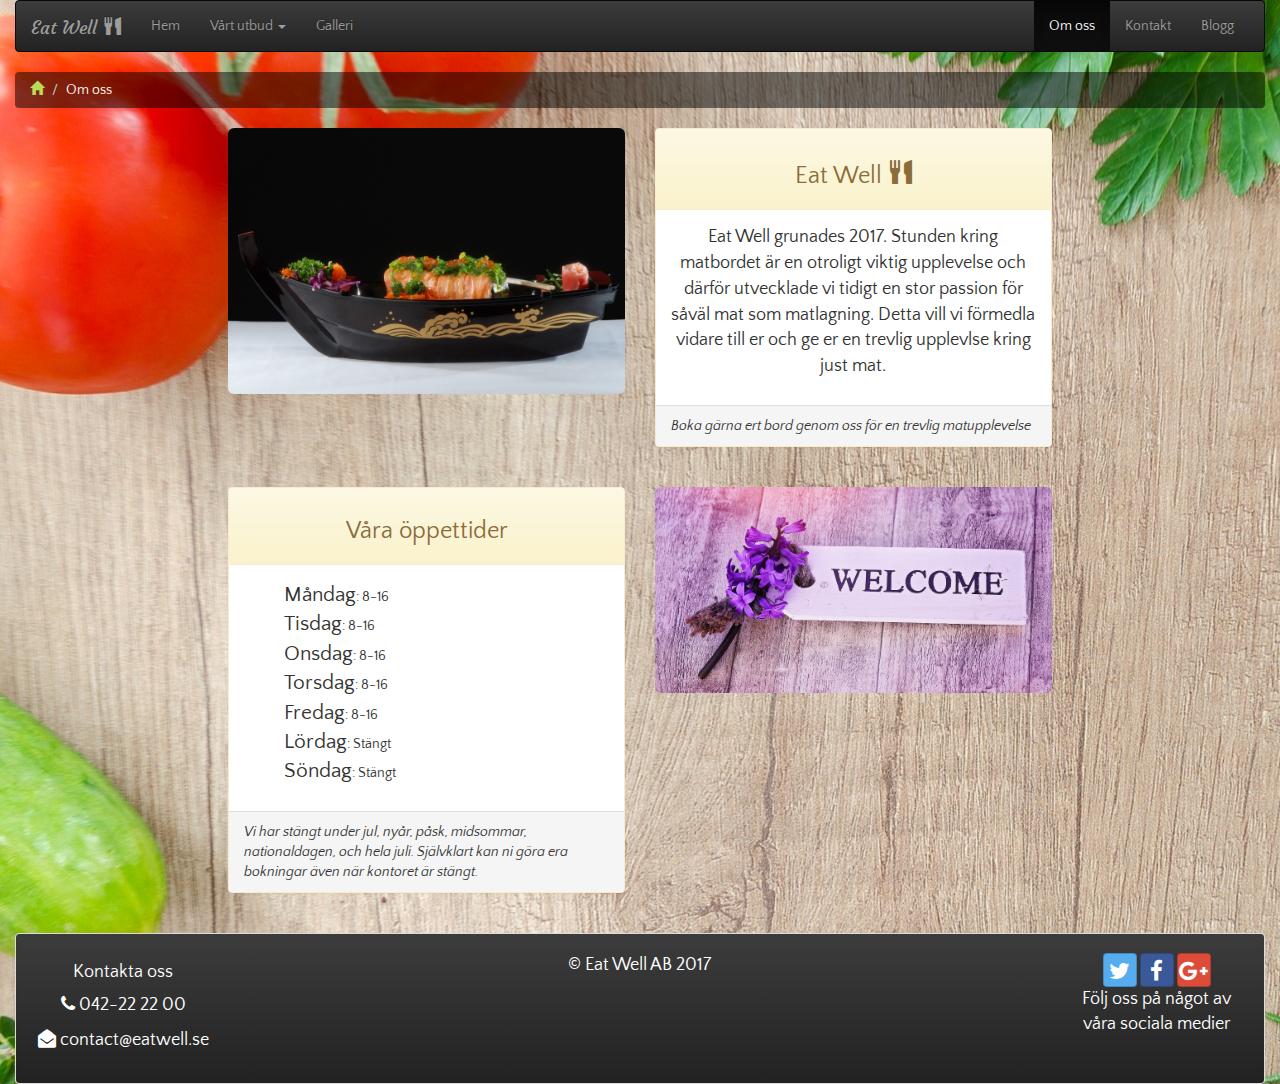
==== commit 08db383f: "added text to about.html" ====
--- a/Website/about.html
+++ b/Website/about.html
@@ -69,20 +69,23 @@
     <div class="col-sm-8 col-sm-offset-2">
         <div class="row">
             <div class="col-sm-6">
-                <img class="img-responsive img-rounded" src="../Images/about1.jpg" alt="">
+                <img class="img-responsive img-rounded" src="../Images/about1.jpg" alt="Thaibåt" title="Thaibåt">
             </div>
             <div class="col-sm-6">
-                <div class="panel panel-info">
+                <div class="panel panel-warning">
                     <div class="panel-heading">
                         <div class="panel-title">
-                            <h3 class="text-center">Zen Garden <span class="glyphicon glyphicon-leaf"></span></h3>
+                            <h3 class="text-center">Eat Well <span class="glyphicon glyphicon-cutlery"></span></h3>
                         </div>
                     </div>
                     <div class="panel-body">
-                        <p class="text-center">Zen Garden was started in 2015, all our staff have more than 15 years of experience and are always updating their skill set with various courses and educations. We are located on Rodeo Drive in Hollywood and have an endless stream of celebrities coming to us to get relaxed and taken care of.</p>
+                        <p class="text-center">Eat Well grunades 2017. Stunden kring matbordet är en otroligt viktig upplevelse och därför
+                            utvecklade vi tidigt en stor passion för såväl mat som matlagning. Detta vill vi förmedla vidare till er och ge
+                            er en trevlig upplevlse kring just mat.
+                            </p>
                     </div>
                     <div class="panel-footer">
-                        <em class="text-center">Feel free to book an appointment so we can take care of you as well.</em>
+                        <em class="text-center">Boka gärna ert bord genom oss för en trevlig matupplevelse</em>
                     </div>
                 </div>
             </div>
@@ -96,28 +99,29 @@
     <div class="col-sm-8 col-sm-offset-2">
         <div class="row">
             <div class="col-sm-6 col-sm-push-6">
-                <img class="img-responsive img-rounded" src="../Images/about2.jpg" alt="">
+                <img class="img-responsive img-rounded" src="../Images/about2.jpg" alt="välkomna" title="Välkomna">
             </div>
             <div class="col-sm-6 col-sm-pull-6">
-                <div class="panel panel-info">
+                <div class="panel panel-warning">
                     <div class="panel-heading">
                         <div class="panel-title">
-                            <h3 class="text-center">Opening hours</h3>
+                            <h3 class="text-center">Våra öppettider</h3>
                         </div>
                     </div>
                     <div class="panel-body">
                         <ul style="list-style-type: none;">
-                            <li><span class="lead">Monday</span>: 10am-6pm</li>
-                            <li><span class="lead">Tuesday</span>: 8am-8pm</li>
-                            <li><span class="lead">Wednesday</span>: 8am-6pm</li>
-                            <li><span class="lead">Thursday</span>: 8am-8pm</li>
-                            <li><span class="lead">Friday</span>: 8am-6pm</li>
-                            <li><span class="lead">Saturday</span>: 10am-3pm</li>
-                            <li><span class="lead">Sunday</span>: Closed</li>
+                            <li><span class="lead">Måndag</span>: 8-16</li>
+                            <li><span class="lead">Tisdag</span>: 8-16</li>
+                            <li><span class="lead">Onsdag</span>: 8-16</li>
+                            <li><span class="lead">Torsdag</span>: 8-16</li>
+                            <li><span class="lead">Fredag</span>: 8-16</li>
+                            <li><span class="lead">Lördag</span>: Stängt</li>
+                            <li><span class="lead">Söndag</span>: Stängt</li>
                         </ul>
                     </div>
                     <div class="panel-footer">
-                        <em class="text-center">We are closed during christmas, new year, easter, spring-break, 4th of July and one or two weeks during the summer</em>
+                        <em class="text-center">Vi har stängt under jul, nyår, påsk, midsommar, nationaldagen, och hela juli.
+                            Självklart kan ni göra era bokningar även när kontoret är stängt.</em>
                     </div>
                 </div>
             </div>
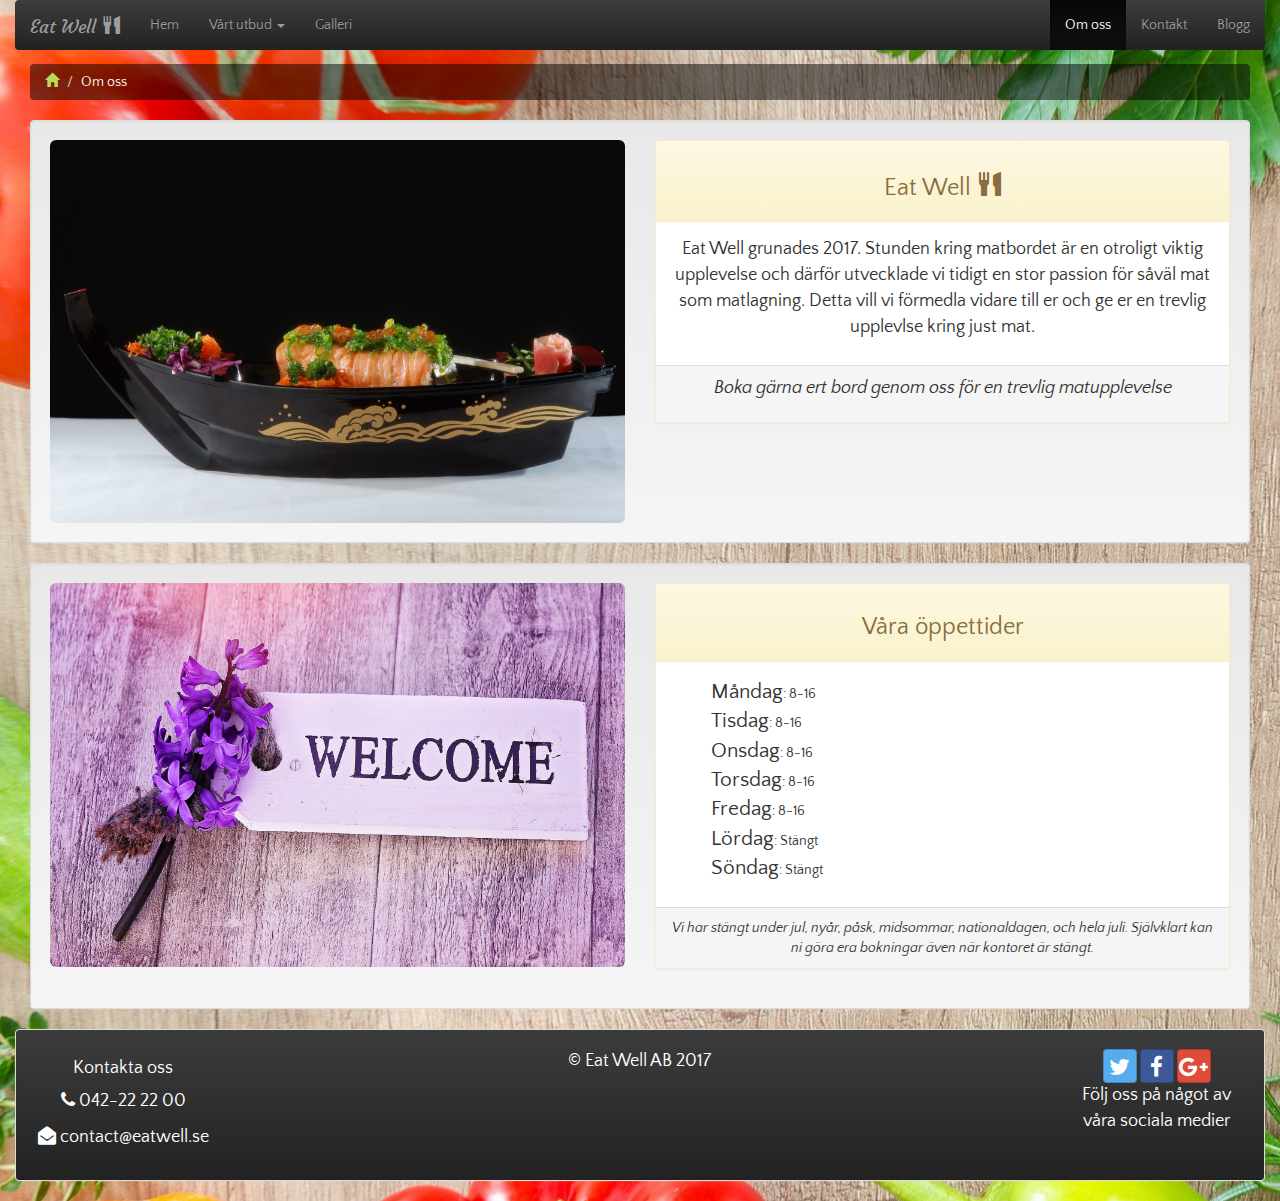
==== commit 49cfa1b5: "changing the images" ====
--- a/Website/about.html
+++ b/Website/about.html
@@ -1,5 +1,5 @@
 <!doctype html>
-<html lang="sv">
+<html lang="sv" xmlns="http://www.w3.org/1999/html">
 <head>
     <meta charset="UTF-8">
     <meta name="viewport"
@@ -16,10 +16,11 @@
     <script src="./js/bootstrap.min.js"></script>
     <title>Om oss - Eat Well</title>
 </head>
+
 <body>
 <div class="container-fluid">
-    <nav class="navbar navbar-inverse">
-        <div class="container-fluid">
+    <nav class="navbar-inverse">
+
             <div class="navbar-header">
                 <button type="button" class="navbar-toggle collapsed"
                         data-toggle="collapse"
@@ -58,50 +59,50 @@
                     <li><a href="blog.html">Blogg</a></li>
                 </ul>
             </div>
-        </div>
+
     </nav>
-    <ol class="breadcrumb">
+<div class="container-fluid">
+    <ol class="breadcrumb" style="margin-top: 1em;">
         <li><a href="index.html"><span class="glyphicon glyphicon-home"></span></a></li>
         <li class="active">Om oss</li>
     </ol>
 
-<div class="row">
-    <div class="col-sm-8 col-sm-offset-2">
+    <div class="well">
         <div class="row">
-            <div class="col-sm-6">
+           <div class="col-lg-6 ">
                 <img class="img-responsive img-rounded" src="../Images/about1.jpg" alt="Thaibåt" title="Thaibåt">
             </div>
-            <div class="col-sm-6">
+            <div class="col-lg-6">
                 <div class="panel panel-warning">
                     <div class="panel-heading">
                         <div class="panel-title">
                             <h3 class="text-center">Eat Well <span class="glyphicon glyphicon-cutlery"></span></h3>
                         </div>
-                    </div>
+            </div>
                     <div class="panel-body">
                         <p class="text-center">Eat Well grunades 2017. Stunden kring matbordet är en otroligt viktig upplevelse och därför
                             utvecklade vi tidigt en stor passion för såväl mat som matlagning. Detta vill vi förmedla vidare till er och ge
                             er en trevlig upplevlse kring just mat.
                             </p>
                     </div>
-                    <div class="panel-footer">
-                        <em class="text-center">Boka gärna ert bord genom oss för en trevlig matupplevelse</em>
+                    <div class="panel-footer text-center">
+                       <p> <em class="text-center">Boka gärna ert bord genom oss för en trevlig matupplevelse</em> </p>
                     </div>
                 </div>
             </div>
         </div>
     </div>
-</div>
 
-<br>
 
-<div class="row">
-    <div class="col-sm-8 col-sm-offset-2">
-        <div class="row">
-            <div class="col-sm-6 col-sm-push-6">
-                <img class="img-responsive img-rounded" src="../Images/about2.jpg" alt="välkomna" title="Välkomna">
-            </div>
-            <div class="col-sm-6 col-sm-pull-6">
+
+
+
+<div class="well">
+   <div class="row">
+      <div class="col-lg-6">
+         <img class="img-responsive img-rounded" src="../Images/about2.jpg" alt="välkomna" title="Välkomna">
+      </div>
+         <div class="col-lg-6 ">
                 <div class="panel panel-warning">
                     <div class="panel-heading">
                         <div class="panel-title">
@@ -119,7 +120,7 @@
                             <li><span class="lead">Söndag</span>: Stängt</li>
                         </ul>
                     </div>
-                    <div class="panel-footer">
+                    <div class="panel-footer text-center">
                         <em class="text-center">Vi har stängt under jul, nyår, påsk, midsommar, nationaldagen, och hela juli.
                             Självklart kan ni göra era bokningar även när kontoret är stängt.</em>
                     </div>
@@ -127,12 +128,10 @@
             </div>
         </div>
     </div>
+
 </div>
-
-<br>
-
-    <footer class="container-fluid">
-        <div class="well" style="margin:0;">
+    <footer>
+        <div class="well">
             <div class="row">
                 <div class="col-sm-2 text-center hidden-xs">
                     <h4>Kontakta oss</h4>
@@ -159,4 +158,5 @@
     </footer>
 </div>
 </body>
+
 </html>--- a/Website/css/style.css
+++ b/Website/css/style.css
@@ -1,3 +1,36 @@
+body > div > nav  a{
+
+
+
+}
+
+body > div > nav a :hover{
+    transform: scale(1.2, 1.2); /** default is 1, scale it to 1.5 */
+
+    transition: 0.3s ease;
+}
+
+
+
+
+
+.resizing{
+    width: 200px;
+    position: relative;
+    opacity: 0.5;
+    transition: 0.3s ease;
+    cursor: pointer;
+}
+
+.resizing:hover{
+    transform: scale(1.2, 1.2); /** default is 1, scale it to 1.5 */
+    opacity: 1;
+}
+
+
+
+
+
 *{
     font-family: 'Quattrocento Sans', sans-serif;
 }
@@ -5,7 +38,7 @@
     font-size:18px;
 }
 body > .container-fluid{
-    background: url("../../Images/wall.jpg");
+    background:  url("../../Images/wall.jpg")   ;
 }
 .navbar-brand{
     font-family: 'Courgette', cursive;
@@ -81,9 +114,17 @@
     margin-bottom: 20px;
 }
 
+
+
+
+
+
+
+
+
 @media (max-width:768px){
     body > .container-fluid{
-        background: orangered;
+        background: url("../../Images/wall.jpg");
     }
 .panel{
     margin-top: 20px;
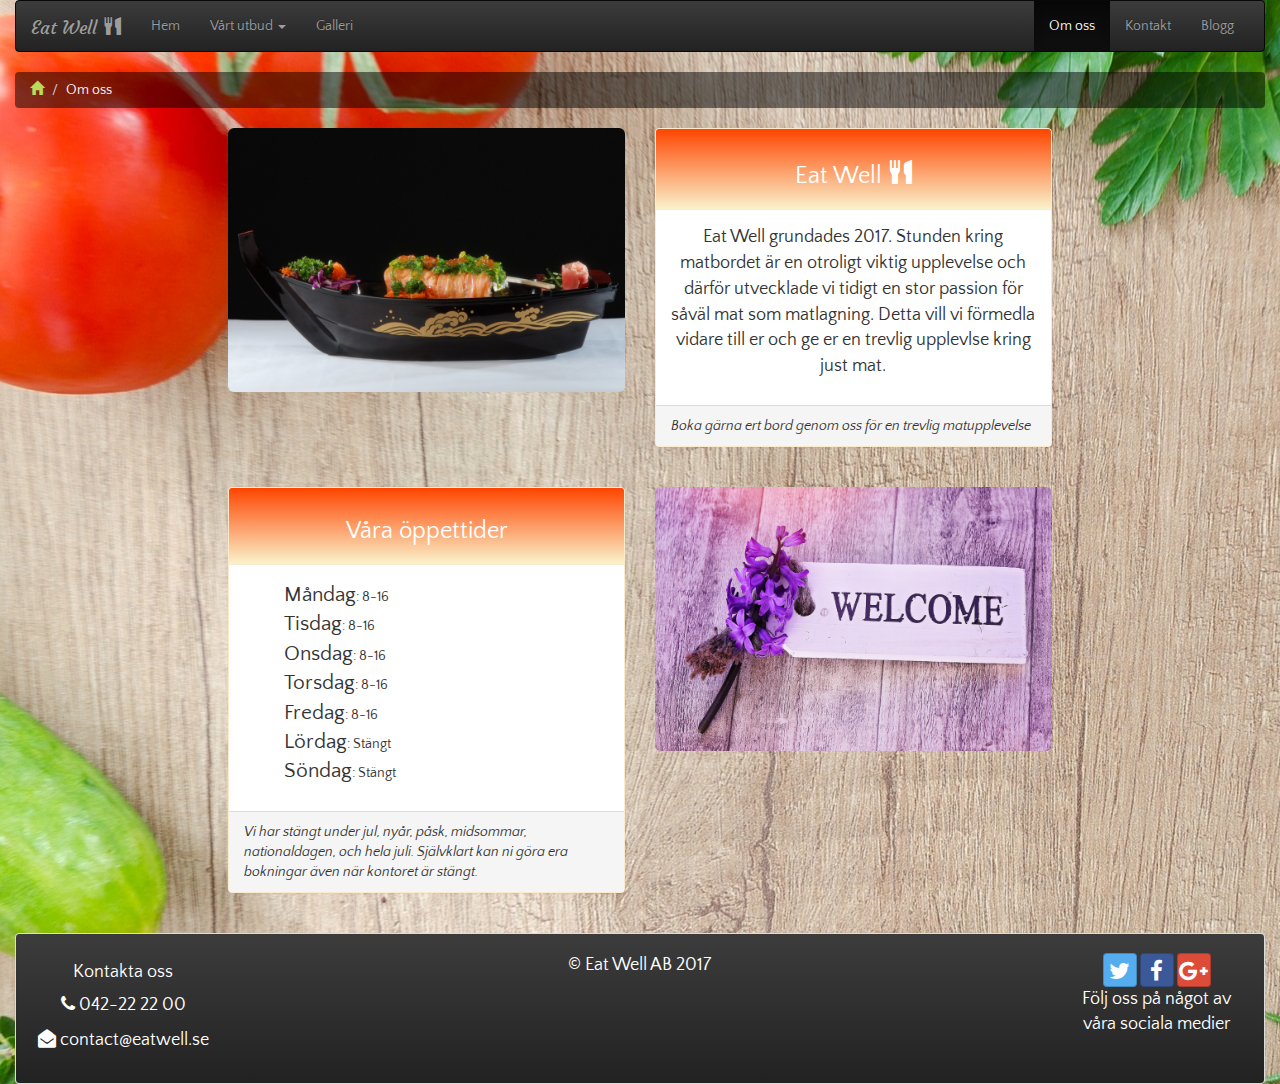
==== commit 772f400a: "Text for all sites done + some styling made." ====
--- a/Website/about.html
+++ b/Website/about.html
@@ -1,5 +1,5 @@
 <!doctype html>
-<html lang="sv" xmlns="http://www.w3.org/1999/html">
+<html lang="sv">
 <head>
     <meta charset="UTF-8">
     <meta name="viewport"
@@ -16,11 +16,10 @@
     <script src="./js/bootstrap.min.js"></script>
     <title>Om oss - Eat Well</title>
 </head>
-
 <body>
 <div class="container-fluid">
-    <nav class="navbar-inverse">
-
+    <nav class="navbar navbar-inverse">
+        <div class="container-fluid">
             <div class="navbar-header">
                 <button type="button" class="navbar-toggle collapsed"
                         data-toggle="collapse"
@@ -59,50 +58,50 @@
                     <li><a href="blog.html">Blogg</a></li>
                 </ul>
             </div>
-
+        </div>
     </nav>
-<div class="container-fluid">
-    <ol class="breadcrumb" style="margin-top: 1em;">
+    <ol class="breadcrumb">
         <li><a href="index.html"><span class="glyphicon glyphicon-home"></span></a></li>
         <li class="active">Om oss</li>
     </ol>
 
-    <div class="well">
+<div class="row">
+    <div class="col-sm-8 col-sm-offset-2">
         <div class="row">
-           <div class="col-lg-6 ">
+            <div class="col-sm-6">
                 <img class="img-responsive img-rounded" src="../Images/about1.jpg" alt="Thaibåt" title="Thaibåt">
             </div>
-            <div class="col-lg-6">
+            <div class="col-sm-6">
                 <div class="panel panel-warning">
                     <div class="panel-heading">
                         <div class="panel-title">
                             <h3 class="text-center">Eat Well <span class="glyphicon glyphicon-cutlery"></span></h3>
                         </div>
-            </div>
+                    </div>
                     <div class="panel-body">
-                        <p class="text-center">Eat Well grunades 2017. Stunden kring matbordet är en otroligt viktig upplevelse och därför
+                        <p class="text-center">Eat Well grundades 2017. Stunden kring matbordet är en otroligt viktig upplevelse och därför
                             utvecklade vi tidigt en stor passion för såväl mat som matlagning. Detta vill vi förmedla vidare till er och ge
                             er en trevlig upplevlse kring just mat.
                             </p>
                     </div>
-                    <div class="panel-footer text-center">
-                       <p> <em class="text-center">Boka gärna ert bord genom oss för en trevlig matupplevelse</em> </p>
+                    <div class="panel-footer">
+                        <em class="text-center">Boka gärna ert bord genom oss för en trevlig matupplevelse</em>
                     </div>
                 </div>
             </div>
         </div>
     </div>
+</div>
 
+<br>
 
-
-
-
-<div class="well">
-   <div class="row">
-      <div class="col-lg-6">
-         <img class="img-responsive img-rounded" src="../Images/about2.jpg" alt="välkomna" title="Välkomna">
-      </div>
-         <div class="col-lg-6 ">
+<div class="row">
+    <div class="col-sm-8 col-sm-offset-2">
+        <div class="row">
+            <div class="col-sm-6 col-sm-push-6">
+                <img class="img-responsive img-rounded" src="../Images/about2.jpg" alt="välkomna" title="Välkomna">
+            </div>
+            <div class="col-sm-6 col-sm-pull-6">
                 <div class="panel panel-warning">
                     <div class="panel-heading">
                         <div class="panel-title">
@@ -120,7 +119,7 @@
                             <li><span class="lead">Söndag</span>: Stängt</li>
                         </ul>
                     </div>
-                    <div class="panel-footer text-center">
+                    <div class="panel-footer">
                         <em class="text-center">Vi har stängt under jul, nyår, påsk, midsommar, nationaldagen, och hela juli.
                             Självklart kan ni göra era bokningar även när kontoret är stängt.</em>
                     </div>
@@ -128,10 +127,12 @@
             </div>
         </div>
     </div>
+</div>
 
-</div>
-    <footer>
-        <div class="well">
+<br>
+
+    <footer class="container-fluid">
+        <div class="well" style="margin:0;">
             <div class="row">
                 <div class="col-sm-2 text-center hidden-xs">
                     <h4>Kontakta oss</h4>
@@ -158,5 +159,4 @@
     </footer>
 </div>
 </body>
-
 </html>--- a/Website/css/style.css
+++ b/Website/css/style.css
@@ -1,36 +1,4 @@
-body > div > nav  a{
-
-
-
-}
-
-body > div > nav a :hover{
-    transform: scale(1.2, 1.2); /** default is 1, scale it to 1.5 */
-
-    transition: 0.3s ease;
-}
-
-
-
-
-
-.resizing{
-    width: 200px;
-    position: relative;
-    opacity: 0.5;
-    transition: 0.3s ease;
-    cursor: pointer;
-}
-
-.resizing:hover{
-    transform: scale(1.2, 1.2); /** default is 1, scale it to 1.5 */
-    opacity: 1;
-}
-
-
-
-
-
+/*!----GRUNDLÄGGANDE STYLING----!*/
 *{
     font-family: 'Quattrocento Sans', sans-serif;
 }
@@ -38,11 +6,24 @@
     font-size:18px;
 }
 body > .container-fluid{
-    background:  url("../../Images/wall.jpg")   ;
+    background: url("../../Images/wall.jpg");
 }
+/*!----SLUT GRUNDLÄGGANDE STYLING----!*/
+
+/*!----STYLING INNANFÖR VÅR NAVBAR----!*/
 .navbar-brand{
     font-family: 'Courgette', cursive;
 }
+#navbar-collapse-container > ul:nth-child(1) > li.active.open > ul > li.active > a{
+    background-color: #bada59;
+}
+
+.dropdown-menu>.active>a, .dropdown-menu>.active>a:focus, .dropdown-menu>.active>a:hover{
+    background-image:none;
+}
+/*!----SLUT STYLING FÖR NAVBAR----!*/
+
+/*!----STYLING FÖR PILARNA (LEFT, RIGHT) FÖR BILDERNA I CAROUSEL----!*/
 .carousel-control{
     background-color: transparent;
 }
@@ -64,14 +45,19 @@
 /* background-image: -webkit-gradient(linear,left top,right top,from(rgba(0,0,0,.0001)),to(rgba(0,0,0,.5))); */
 /* background-image: linear-gradient(to right,rgba(0,0,0,.0001) 0,rgba(0,0,0,.5) 100%)*/
 }
+.carousel{
+    margin-bottom: 20px;
+}
+/*!----SLUT PÅ STYLING FÖR CAROUSEL----!*/
+
+/*!----STYLING FÖR FOOTER----!*/
 footer, footer.container-fluid{
+    /*FÅ BORT MARGIN OCH PADDING I CONTAINER-FLUID*/
     margin:0;
     padding:0;
 }
-.carousel{
-    margin-bottom: 20px;
-}
 footer > .well{
+    /*ÄNDRAR BAKGRUND SÅ ATT VI FÅR SAMMA SOM I NAVBAR-INVERSE I VÅR WELL I FOOTER*/
     background-image: -webkit-linear-gradient(top,#3c3c3c 0,#222 100%);
     background-image: -o-linear-gradient(top,#3c3c3c 0,#222 100%);
     background-image: -webkit-gradient(linear,left top,left bottom,from(#3c3c3c),to(#222));
@@ -79,9 +65,12 @@
     filter: progid:DXImageTransform.Microsoft.gradient(startColorstr='#ff3c3c3c', endColorstr='#ff222222', GradientType=0);
     filter: progid:DXImageTransform.Microsoft.gradient(enabled=false);
     background-repeat: repeat-x;
-    border-radius: 4px;;
+    border-radius: 4px;
     color: white;
 }
+/*!----SLUT STYLING FÖR FOOTER----!*/
+
+/*!----STYLING FÖR VÅR BREADCRUMB SAMT FÅR GLYPHICON OCH DET AKTIVA LIST-ITEM(LI)----!*/
 .breadcrumb {
     background: rgba(0,0,0,0.5);
 }
@@ -96,35 +85,73 @@
 .breadcrumb>.active {
     color: #ffffff;
 }
+/*!----SLUT STYLING FÖR BREADCRUMB----!*/
 
-
-
-#navbar-collapse-container > ul:nth-child(1) > li.active.open > ul > li.active > a{
-    background-color: #bada59;
-}
-
-.dropdown-menu>.active>a, .dropdown-menu>.active>a:focus, .dropdown-menu>.active>a:hover{
-    background-image:none;
-}
+/*!----STYLING FÖR VÅR MODAL----!*/
 .modal > div > button > span{
     font-size: 40px;
     color: white;
 }
+/*SLUT STYLING FÖR MODAL*/
+
+/*!----STYLING FÖR IMG I VÅR GALLERY.HTML ----!*/
 .gallerymargin img{
     margin-bottom: 20px;
 }
+/*!----SLUT STYLING FÖR IMG I GALLERY.HTML----!*/
 
 
+/*!----HÄR ÄR ETT FÖRSLAG TILL STYLING PÅ PANEL-WARNING PANEL-HEADING OCH PÅ JUMBOTRON----!*/
+
+.panel-warning .panel-heading, .jumbotron{
+    background-image: -webkit-linear-gradient(top,orangered 0,#faf2cc 100%);
+    background-image: -o-linear-gradient(top,orangered 0,#faf2cc 100%);
+    background-image: -webkit-gradient(linear,left top,left bottom,from(orangered),to(#faf2cc));
+    background-image: linear-gradient(to bottom,orangered 0,#faf2cc 100%);
+    color: #fff;
+}
+
+/*!----HÄR ÄR ETT FÖRSLAG TILL STYLING PÅ VÅR NAV-TABS OCH WELL FÖR DE SPECIFIKA PRODUKTSIDORNA----!*/
 
 
+.nav-tabs{
+    border: none;
+}
+.nav-tabs li.active > a{
+    background-color: #fff;
+    color:#555;
+}
+.nav-tabs > li a{
+    background-color: #baba59;
+    color: white;
+}
+.nav-tabs > li a:hover, .nav-tabs > li.active a:hover{
+    background-color: orangered;
+    color:white;
+}
+.tab-pane .well{
+    background-image: none;
+    background-color: orangered;
+    color: white;
+}
+.tab-pane a{
+    color: lime;
+}
+.tab-pane a:hover{
+    color: white;
+}
+.tab-pane form{
+    color: orangered;
+ }
 
+.modal-dialog{ /*!----DENNA SKA IN I STYLING FÖR MODAL OM DEN ÄR GODKÄND AV GRUPPEN!!!----!*/
+   color:black;
+}
 
-
-
-
+/*!----Media-query för mobiler att de ska ha en annan bakgrund, istället för en bild så blir det endast en färg----!*/
 @media (max-width:768px){
     body > .container-fluid{
-        background: url("../../Images/wall.jpg");
+        background: orangered;
     }
 .panel{
     margin-top: 20px;
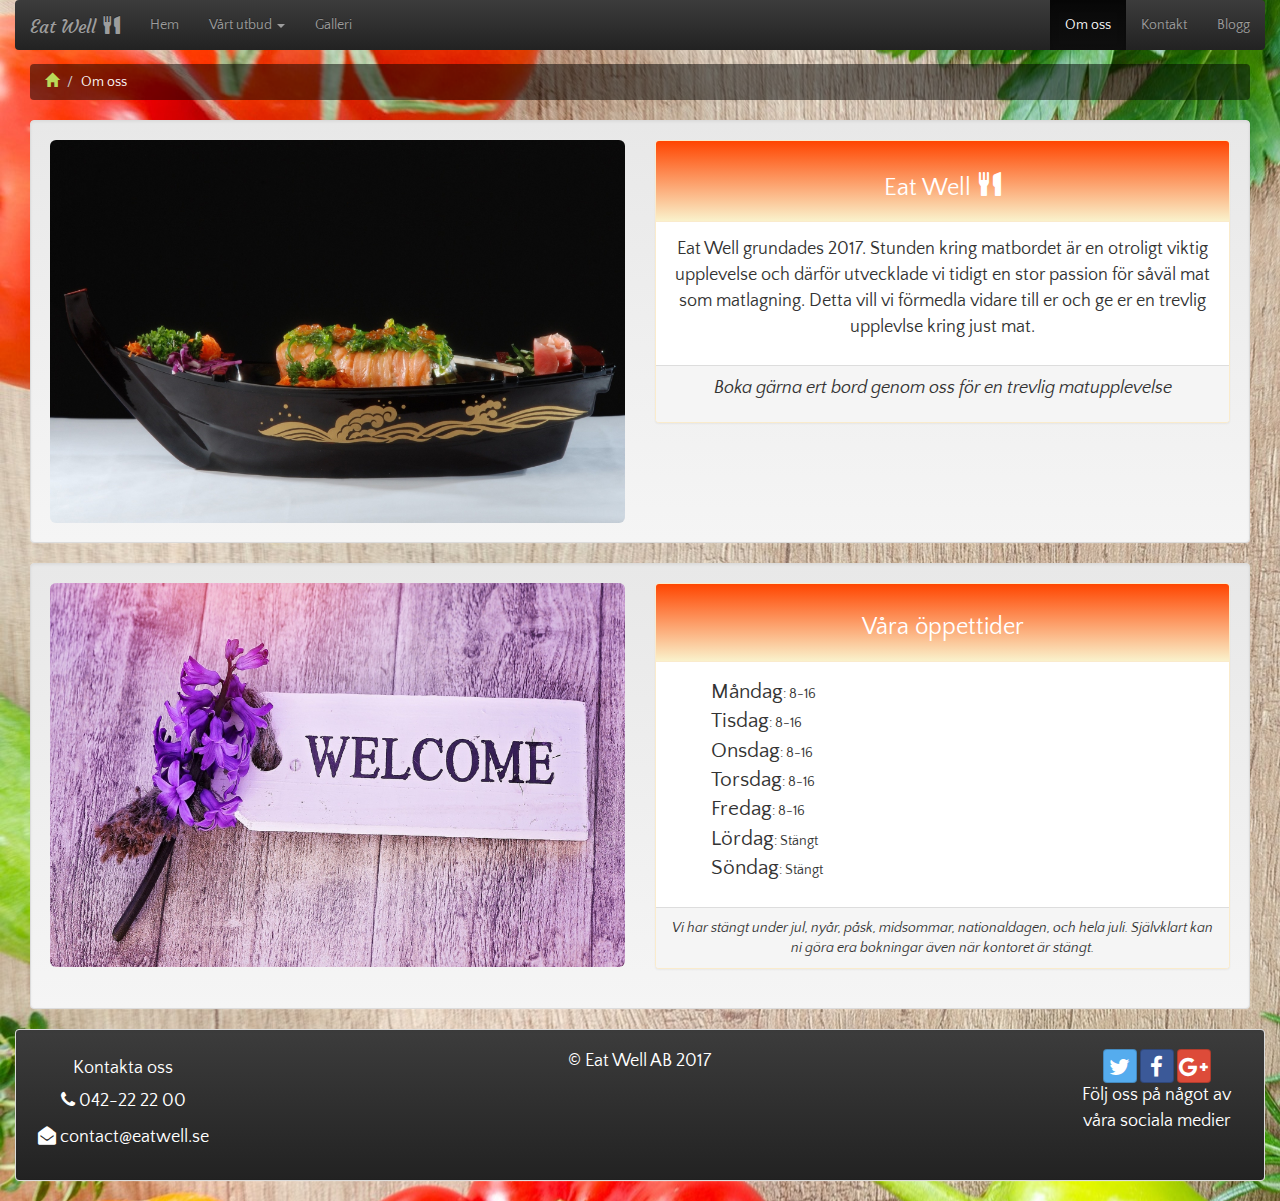
==== commit eacf6884: "merge" ====
--- a/Website/about.html
+++ b/Website/about.html
@@ -1,5 +1,5 @@
 <!doctype html>
-<html lang="sv">
+<html lang="sv" xmlns="http://www.w3.org/1999/html">
 <head>
     <meta charset="UTF-8">
     <meta name="viewport"
@@ -16,10 +16,11 @@
     <script src="./js/bootstrap.min.js"></script>
     <title>Om oss - Eat Well</title>
 </head>
+
 <body>
 <div class="container-fluid">
-    <nav class="navbar navbar-inverse">
-        <div class="container-fluid">
+    <nav class="navbar-inverse">
+
             <div class="navbar-header">
                 <button type="button" class="navbar-toggle collapsed"
                         data-toggle="collapse"
@@ -58,50 +59,50 @@
                     <li><a href="blog.html">Blogg</a></li>
                 </ul>
             </div>
-        </div>
+
     </nav>
-    <ol class="breadcrumb">
+<div class="container-fluid">
+    <ol class="breadcrumb" style="margin-top: 1em;">
         <li><a href="index.html"><span class="glyphicon glyphicon-home"></span></a></li>
         <li class="active">Om oss</li>
     </ol>
 
-<div class="row">
-    <div class="col-sm-8 col-sm-offset-2">
+    <div class="well">
         <div class="row">
-            <div class="col-sm-6">
+           <div class="col-lg-6 ">
                 <img class="img-responsive img-rounded" src="../Images/about1.jpg" alt="Thaibåt" title="Thaibåt">
             </div>
-            <div class="col-sm-6">
+            <div class="col-lg-6">
                 <div class="panel panel-warning">
                     <div class="panel-heading">
                         <div class="panel-title">
                             <h3 class="text-center">Eat Well <span class="glyphicon glyphicon-cutlery"></span></h3>
                         </div>
-                    </div>
+            </div>
                     <div class="panel-body">
                         <p class="text-center">Eat Well grundades 2017. Stunden kring matbordet är en otroligt viktig upplevelse och därför
                             utvecklade vi tidigt en stor passion för såväl mat som matlagning. Detta vill vi förmedla vidare till er och ge
                             er en trevlig upplevlse kring just mat.
                             </p>
                     </div>
-                    <div class="panel-footer">
-                        <em class="text-center">Boka gärna ert bord genom oss för en trevlig matupplevelse</em>
+                    <div class="panel-footer text-center">
+                       <p> <em class="text-center">Boka gärna ert bord genom oss för en trevlig matupplevelse</em> </p>
                     </div>
                 </div>
             </div>
         </div>
     </div>
-</div>
 
-<br>
 
-<div class="row">
-    <div class="col-sm-8 col-sm-offset-2">
-        <div class="row">
-            <div class="col-sm-6 col-sm-push-6">
-                <img class="img-responsive img-rounded" src="../Images/about2.jpg" alt="välkomna" title="Välkomna">
-            </div>
-            <div class="col-sm-6 col-sm-pull-6">
+
+
+
+<div class="well">
+   <div class="row">
+      <div class="col-lg-6">
+         <img class="img-responsive img-rounded" src="../Images/about2.jpg" alt="välkomna" title="Välkomna">
+      </div>
+         <div class="col-lg-6 ">
                 <div class="panel panel-warning">
                     <div class="panel-heading">
                         <div class="panel-title">
@@ -119,7 +120,7 @@
                             <li><span class="lead">Söndag</span>: Stängt</li>
                         </ul>
                     </div>
-                    <div class="panel-footer">
+                    <div class="panel-footer text-center">
                         <em class="text-center">Vi har stängt under jul, nyår, påsk, midsommar, nationaldagen, och hela juli.
                             Självklart kan ni göra era bokningar även när kontoret är stängt.</em>
                     </div>
@@ -127,12 +128,10 @@
             </div>
         </div>
     </div>
+
 </div>
-
-<br>
-
-    <footer class="container-fluid">
-        <div class="well" style="margin:0;">
+    <footer>
+        <div class="well">
             <div class="row">
                 <div class="col-sm-2 text-center hidden-xs">
                     <h4>Kontakta oss</h4>
@@ -159,4 +158,5 @@
     </footer>
 </div>
 </body>
+
 </html>--- a/Website/css/style.css
+++ b/Website/css/style.css
@@ -1,4 +1,40 @@
+
 /*!----GRUNDLÄGGANDE STYLING----!*/
+
+body > div > nav  a{
+
+
+
+}
+
+body > div > nav a :hover{
+    transform: scale(1.2, 1.2); /** default is 1, scale it to 1.5 */
+
+    transition: 0.3s ease;
+}
+
+
+
+
+
+.resizing{
+    width: 200px;
+    position: relative;
+    opacity: 0.5;
+    transition: 0.3s ease;
+    cursor: pointer;
+}
+
+.resizing:hover{
+    transform: scale(1.2, 1.2); /** default is 1, scale it to 1.5 */
+    opacity: 1;
+}
+
+
+
+
+
+
 *{
     font-family: 'Quattrocento Sans', sans-serif;
 }
@@ -6,7 +42,7 @@
     font-size:18px;
 }
 body > .container-fluid{
-    background: url("../../Images/wall.jpg");
+    background:  url("../../Images/wall.jpg")   ;
 }
 /*!----SLUT GRUNDLÄGGANDE STYLING----!*/
 
@@ -148,10 +184,13 @@
    color:black;
 }
 
+
 /*!----Media-query för mobiler att de ska ha en annan bakgrund, istället för en bild så blir det endast en färg----!*/
+
+
 @media (max-width:768px){
     body > .container-fluid{
-        background: orangered;
+        background: url("../../Images/wall.jpg");
     }
 .panel{
     margin-top: 20px;
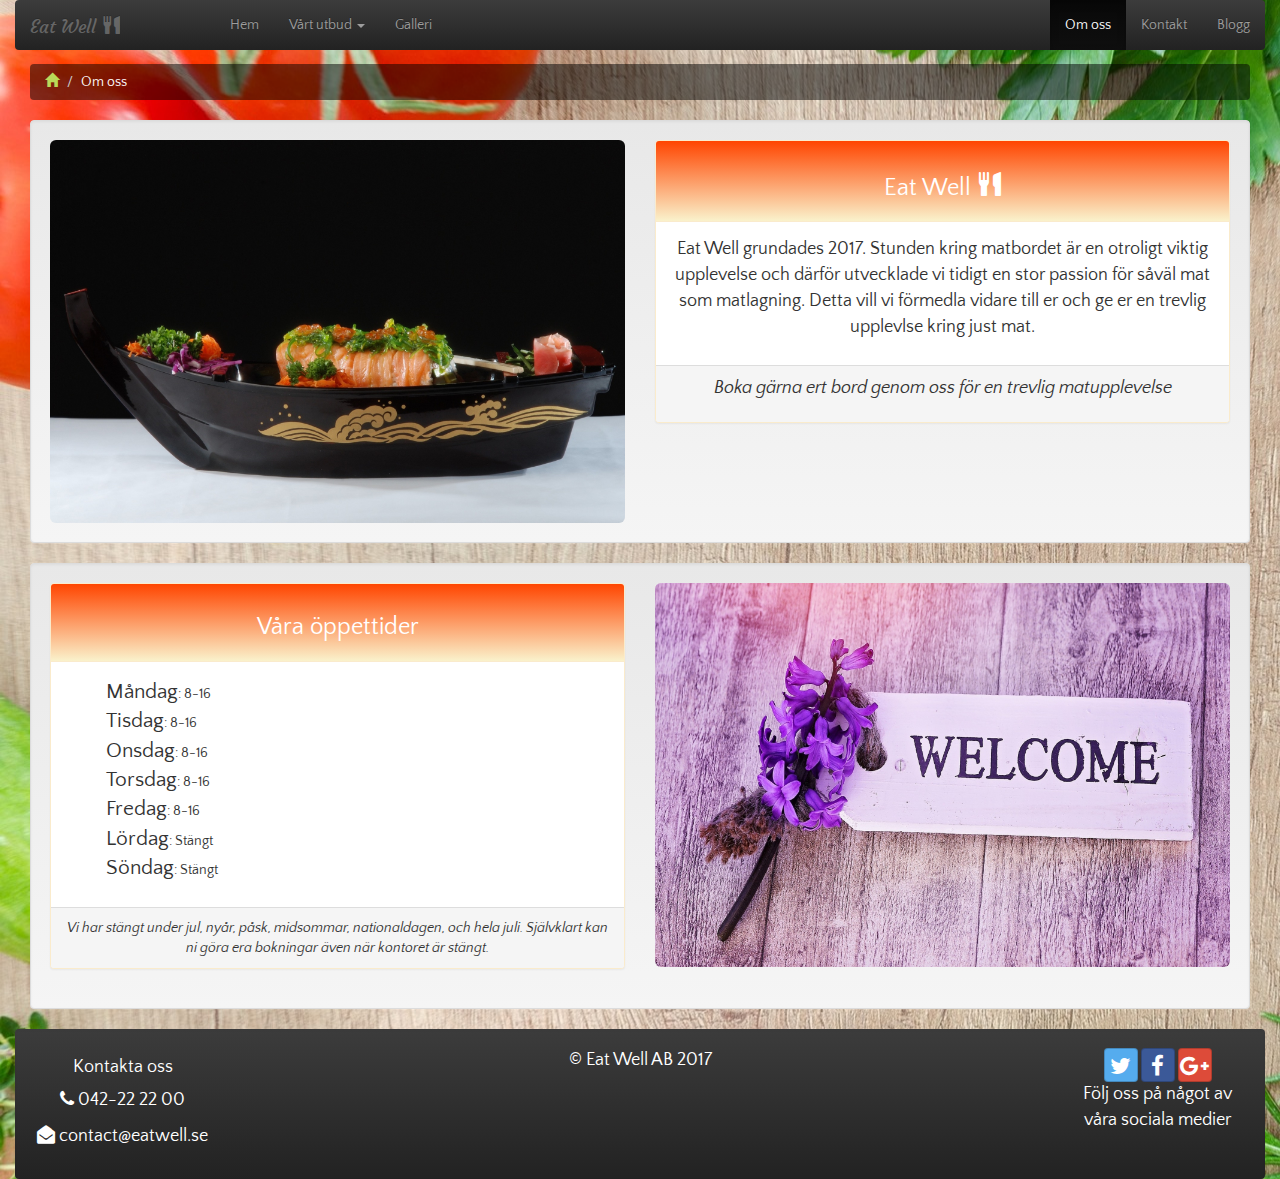
==== commit dd3c8a3c: "All pages done by group. FINISHED!!!!!" ====
--- a/Website/about.html
+++ b/Website/about.html
@@ -31,7 +31,7 @@
                     <span class="icon-bar"></span>
                     <span class="icon-bar"></span>
                 </button>
-                <a href="index.html" class="navbar-brand">Eat Well <span class="glyphicon glyphicon-cutlery"></span></a>
+                <a href="index.html" class="navbar-brand resizing">Eat Well <span class="glyphicon glyphicon-cutlery"></span></a>
             </div>
             <div class="collapse navbar-collapse" id="navbar-collapse-container">
                 <ul class="nav navbar-nav">
@@ -69,10 +69,10 @@
 
     <div class="well">
         <div class="row">
-           <div class="col-lg-6 ">
+           <div class="col-sm-6">
                 <img class="img-responsive img-rounded" src="../Images/about1.jpg" alt="Thaibåt" title="Thaibåt">
             </div>
-            <div class="col-lg-6">
+            <div class="col-sm-6">
                 <div class="panel panel-warning">
                     <div class="panel-heading">
                         <div class="panel-title">
@@ -99,10 +99,10 @@
 
 <div class="well">
    <div class="row">
-      <div class="col-lg-6">
+      <div class="col-sm-6 col-sm-push-6">
          <img class="img-responsive img-rounded" src="../Images/about2.jpg" alt="välkomna" title="Välkomna">
       </div>
-         <div class="col-lg-6 ">
+         <div class="col-sm-6 col-sm-pull-6">
                 <div class="panel panel-warning">
                     <div class="panel-heading">
                         <div class="panel-title">
@@ -130,29 +130,27 @@
     </div>
 
 </div>
-    <footer>
-        <div class="well">
-            <div class="row">
-                <div class="col-sm-2 text-center hidden-xs">
-                    <h4>Kontakta oss</h4>
-                    <p><span class="fa fa-phone"></span> 042-22 22 00</p>
-                    <p><span class="fa fa-envelope-open"></span> contact@eatwell.se</p>
-                </div>
-                <div class="col-sm-8 text-center">
-                    <p>&copy; Eat Well AB 2017</p>
-                </div>
-                <div class="col-sm-2 text-center">
-                    <a class="btn btn-social-icon btn-twitter">
-                        <span class="fa fa-twitter"></span>
-                    </a>
-                    <a class="btn btn-social-icon btn-facebook">
-                        <span class="fa fa-facebook"></span>
-                    </a>
-                    <a class="btn btn-social-icon btn-google">
-                        <span class="fa fa-google-plus"></span>
-                    </a>
-                    <p>Följ oss på något av våra sociala medier</p>
-                </div>
+    <footer class="well">
+        <div class="row">
+            <div class="col-sm-2 text-center hidden-xs">
+                <h4>Kontakta oss</h4>
+                <p><span class="fa fa-phone"></span> 042-22 22 00</p>
+                <p><span class="fa fa-envelope-open"></span> contact@eatwell.se</p>
+            </div>
+            <div class="col-sm-8 text-center">
+                <p>&copy; Eat Well AB 2017</p>
+            </div>
+            <div class="col-sm-2 text-center">
+                <a class="btn btn-social-icon btn-twitter">
+                    <span class="fa fa-twitter"></span>
+                </a>
+                <a class="btn btn-social-icon btn-facebook">
+                    <span class="fa fa-facebook"></span>
+                </a>
+                <a class="btn btn-social-icon btn-google">
+                    <span class="fa fa-google-plus"></span>
+                </a>
+                <p>Följ oss på något av våra sociala medier</p>
             </div>
         </div>
     </footer>
--- a/Website/css/style.css
+++ b/Website/css/style.css
@@ -1,22 +1,21 @@
+/*!----GRUNDLÄGGANDE STYLING----!*/
+*{
+    font-family: 'Quattrocento Sans', sans-serif;
+}
+p{
+    font-size:18px;
+}
+body > .container-fluid{
+    background:  url("../../Images/wall.jpg");
+}
+/*!----SLUT GRUNDLÄGGANDE STYLING----!*/
 
-/*!----GRUNDLÄGGANDE STYLING----!*/
-
-body > div > nav  a{
-
-
-
-}
-
+/*!----RESIZING STYLING NAVBAR BRAND OCH GALLERY-IMAGES----!*/
 body > div > nav a :hover{
     transform: scale(1.2, 1.2); /** default is 1, scale it to 1.5 */
 
     transition: 0.3s ease;
 }
-
-
-
-
-
 .resizing{
     width: 200px;
     position: relative;
@@ -24,27 +23,11 @@
     transition: 0.3s ease;
     cursor: pointer;
 }
-
 .resizing:hover{
     transform: scale(1.2, 1.2); /** default is 1, scale it to 1.5 */
     opacity: 1;
 }
-
-
-
-
-
-
-*{
-    font-family: 'Quattrocento Sans', sans-serif;
-}
-p{
-    font-size:18px;
-}
-body > .container-fluid{
-    background:  url("../../Images/wall.jpg")   ;
-}
-/*!----SLUT GRUNDLÄGGANDE STYLING----!*/
+/*!----SLUT PÅ RESIZE STYLING----!*/
 
 /*!----STYLING INNANFÖR VÅR NAVBAR----!*/
 .navbar-brand{
@@ -67,10 +50,7 @@
     color: #baba59;
     opacity: 1;
 }
-.carousel-control:hover {
-    background-color: transparent;
 
-}
 .glyphicon-chevron-left, .glyphicon-chevron-right:hover{
     color: #baba59;
     opacity: 1;
@@ -89,10 +69,10 @@
 /*!----STYLING FÖR FOOTER----!*/
 footer, footer.container-fluid{
     /*FÅ BORT MARGIN OCH PADDING I CONTAINER-FLUID*/
-    margin:0;
-    padding:0;
+   /* margin:0;
+    padding:0;*/
 }
-footer > .well{
+footer.well{
     /*ÄNDRAR BAKGRUND SÅ ATT VI FÅR SAMMA SOM I NAVBAR-INVERSE I VÅR WELL I FOOTER*/
     background-image: -webkit-linear-gradient(top,#3c3c3c 0,#222 100%);
     background-image: -o-linear-gradient(top,#3c3c3c 0,#222 100%);
@@ -101,8 +81,10 @@
     filter: progid:DXImageTransform.Microsoft.gradient(startColorstr='#ff3c3c3c', endColorstr='#ff222222', GradientType=0);
     filter: progid:DXImageTransform.Microsoft.gradient(enabled=false);
     background-repeat: repeat-x;
+    border: transparent;
     border-radius: 4px;
     color: white;
+    margin:0;
 }
 /*!----SLUT STYLING FÖR FOOTER----!*/
 
@@ -137,7 +119,7 @@
 /*!----SLUT STYLING FÖR IMG I GALLERY.HTML----!*/
 
 
-/*!----HÄR ÄR ETT FÖRSLAG TILL STYLING PÅ PANEL-WARNING PANEL-HEADING OCH PÅ JUMBOTRON----!*/
+/*!----STYLING PÅ PANEL-WARNING PANEL-HEADING OCH PÅ JUMBOTRON----!*/
 
 .panel-warning .panel-heading, .jumbotron{
     background-image: -webkit-linear-gradient(top,orangered 0,#faf2cc 100%);
@@ -147,9 +129,7 @@
     color: #fff;
 }
 
-/*!----HÄR ÄR ETT FÖRSLAG TILL STYLING PÅ VÅR NAV-TABS OCH WELL FÖR DE SPECIFIKA PRODUKTSIDORNA----!*/
-
-
+/*!----STYLING PÅ VÅR NAV-TABS OCH WELL FÖR DE SPECIFIKA PRODUKTSIDORNA----!*/
 .nav-tabs{
     border: none;
 }
@@ -180,14 +160,12 @@
     color: orangered;
  }
 
-.modal-dialog{ /*!----DENNA SKA IN I STYLING FÖR MODAL OM DEN ÄR GODKÄND AV GRUPPEN!!!----!*/
+.modal-dialog{ /*!----Ändrar textfärg till svart i confirmModal----!*/
    color:black;
 }
-
+/*!----SLUT PÅ STYLING NAV-TABS OCH WELL (SPEC.PROD)----!*/
 
 /*!----Media-query för mobiler att de ska ha en annan bakgrund, istället för en bild så blir det endast en färg----!*/
-
-
 @media (max-width:768px){
     body > .container-fluid{
         background: url("../../Images/wall.jpg");
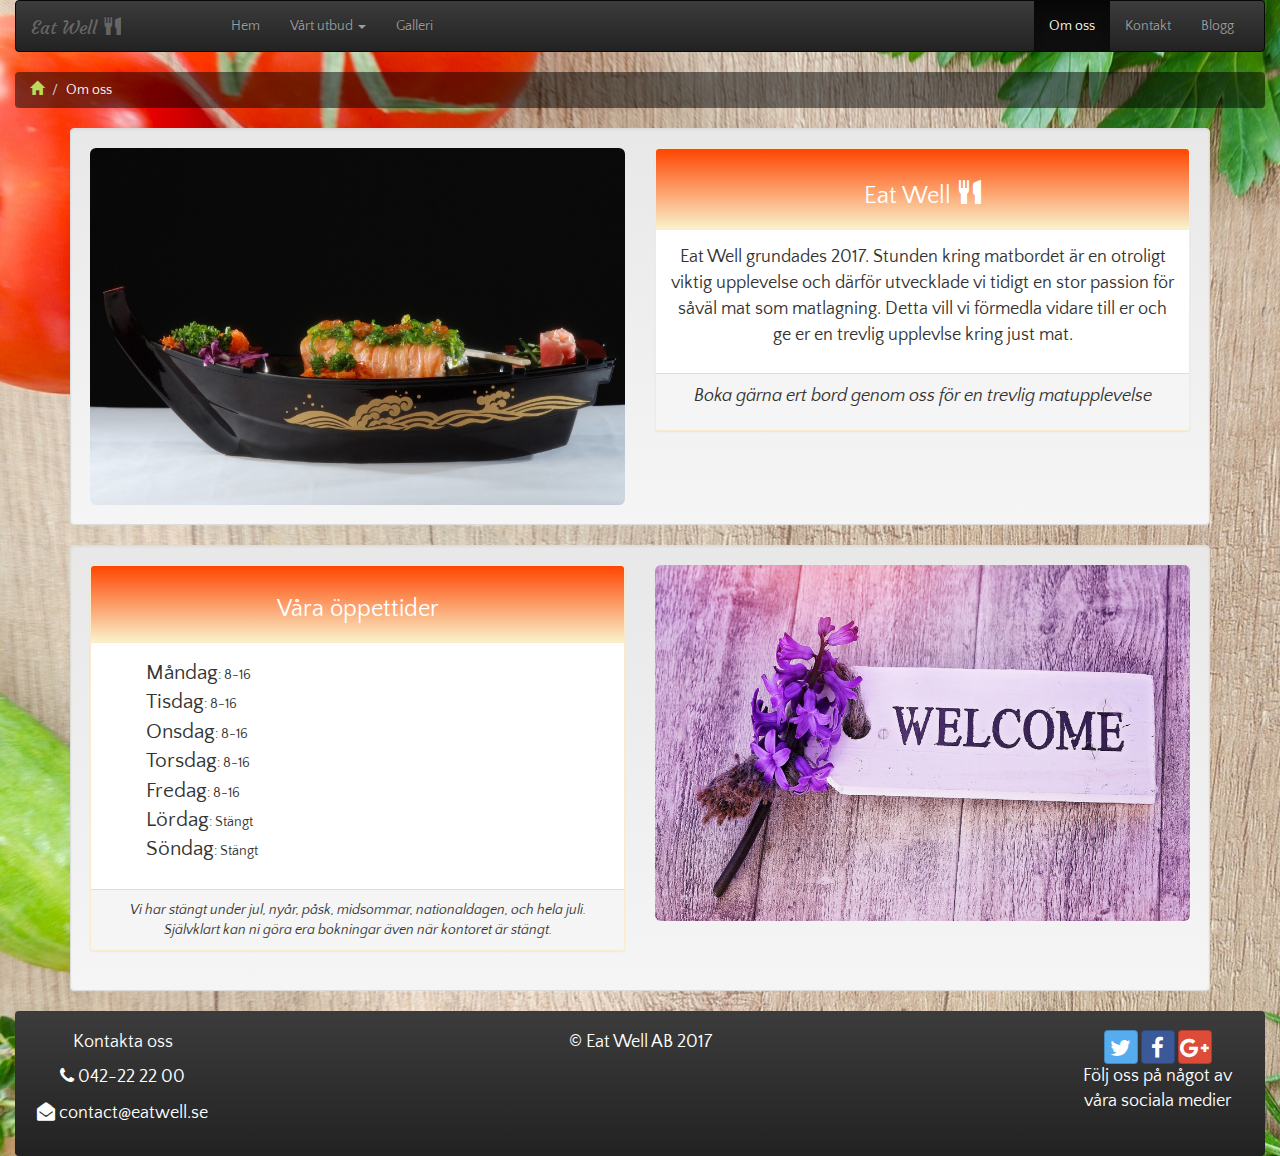
==== commit c8fd0b57: "Last commit, project finished." ====
--- a/Website/about.html
+++ b/Website/about.html
@@ -14,13 +14,16 @@
     <link href="https://fonts.googleapis.com/css?family=Courgette|Quattrocento+Sans" rel="stylesheet">
     <link rel="stylesheet" href="./css/style.css">
     <script src="./js/bootstrap.min.js"></script>
+    <meta name="description" content="Information om vårt företag och öppettider">
+    <meta name="keywords" content="Eat Well, matbordet, grundades, 2017">
+    <meta name="author" content="Hilda, Marcus, Hamed">
     <title>Om oss - Eat Well</title>
 </head>
 
 <body>
 <div class="container-fluid">
-    <nav class="navbar-inverse">
-
+    <nav class="navbar navbar-inverse">
+        <div class="container-fluid">
             <div class="navbar-header">
                 <button type="button" class="navbar-toggle collapsed"
                         data-toggle="collapse"
@@ -54,19 +57,19 @@
                     <li><a href="gallery.html">Galleri</a></li>
                 </ul>
                 <ul class="nav navbar-nav navbar-right">
-                    <li class="active"><a href="about.html">Om oss <span class="sr-only">(current)</span></a></li>
+                    <li class="active"><a href="about.html">Om oss <span class="sr-only">(Current)</span></a></li>
                     <li><a href="contact.html">Kontakt</a></li>
                     <li><a href="blog.html">Blogg</a></li>
                 </ul>
             </div>
-
+        </div>
     </nav>
-<div class="container-fluid">
-    <ol class="breadcrumb" style="margin-top: 1em;">
+    <ol class="breadcrumb">
         <li><a href="index.html"><span class="glyphicon glyphicon-home"></span></a></li>
         <li class="active">Om oss</li>
     </ol>
 
+<div class="container">
     <div class="well">
         <div class="row">
            <div class="col-sm-6">
@@ -128,12 +131,12 @@
             </div>
         </div>
     </div>
+    </div>
 
-</div>
     <footer class="well">
         <div class="row">
             <div class="col-sm-2 text-center hidden-xs">
-                <h4>Kontakta oss</h4>
+                <p>Kontakta oss</p>
                 <p><span class="fa fa-phone"></span> 042-22 22 00</p>
                 <p><span class="fa fa-envelope-open"></span> contact@eatwell.se</p>
             </div>
--- a/Website/css/style.css
+++ b/Website/css/style.css
@@ -12,7 +12,7 @@
 
 /*!----RESIZING STYLING NAVBAR BRAND OCH GALLERY-IMAGES----!*/
 body > div > nav a :hover{
-    transform: scale(1.2, 1.2); /** default is 1, scale it to 1.5 */
+    transform: scale(1.2, 1.2); /** default is 1, scale it to 1.2 */
 
     transition: 0.3s ease;
 }
@@ -24,7 +24,7 @@
     cursor: pointer;
 }
 .resizing:hover{
-    transform: scale(1.2, 1.2); /** default is 1, scale it to 1.5 */
+    transform: scale(1.2, 1.2); /** default is 1, scale it to 1.2 */
     opacity: 1;
 }
 /*!----SLUT PÅ RESIZE STYLING----!*/
@@ -36,9 +36,8 @@
 #navbar-collapse-container > ul:nth-child(1) > li.active.open > ul > li.active > a{
     background-color: #bada59;
 }
-
 .dropdown-menu>.active>a, .dropdown-menu>.active>a:focus, .dropdown-menu>.active>a:hover{
-    background-image:none;
+    background-image:none; /*Tar bort det blåa i dropdown*/
 }
 /*!----SLUT STYLING FÖR NAVBAR----!*/
 
@@ -67,19 +66,12 @@
 /*!----SLUT PÅ STYLING FÖR CAROUSEL----!*/
 
 /*!----STYLING FÖR FOOTER----!*/
-footer, footer.container-fluid{
-    /*FÅ BORT MARGIN OCH PADDING I CONTAINER-FLUID*/
-   /* margin:0;
-    padding:0;*/
-}
 footer.well{
     /*ÄNDRAR BAKGRUND SÅ ATT VI FÅR SAMMA SOM I NAVBAR-INVERSE I VÅR WELL I FOOTER*/
     background-image: -webkit-linear-gradient(top,#3c3c3c 0,#222 100%);
     background-image: -o-linear-gradient(top,#3c3c3c 0,#222 100%);
     background-image: -webkit-gradient(linear,left top,left bottom,from(#3c3c3c),to(#222));
     background-image: linear-gradient(to bottom,#3c3c3c 0,#222 100%);
-    filter: progid:DXImageTransform.Microsoft.gradient(startColorstr='#ff3c3c3c', endColorstr='#ff222222', GradientType=0);
-    filter: progid:DXImageTransform.Microsoft.gradient(enabled=false);
     background-repeat: repeat-x;
     border: transparent;
     border-radius: 4px;
@@ -105,12 +97,12 @@
 }
 /*!----SLUT STYLING FÖR BREADCRUMB----!*/
 
-/*!----STYLING FÖR VÅR MODAL----!*/
-.modal > div > button > span{
+/*!----STYLING FÖR VÅR MODAL I GALLERY----!*/
+.modal > div > button > span{ /*CLOSE-KNAPP BLIR STÖRRE*/
     font-size: 40px;
     color: white;
 }
-/*SLUT STYLING FÖR MODAL*/
+/*SLUT STYLING FÖR MODAL I GALLERY*/
 
 /*!----STYLING FÖR IMG I VÅR GALLERY.HTML ----!*/
 .gallerymargin img{
@@ -120,7 +112,6 @@
 
 
 /*!----STYLING PÅ PANEL-WARNING PANEL-HEADING OCH PÅ JUMBOTRON----!*/
-
 .panel-warning .panel-heading, .jumbotron{
     background-image: -webkit-linear-gradient(top,orangered 0,#faf2cc 100%);
     background-image: -o-linear-gradient(top,orangered 0,#faf2cc 100%);
@@ -128,6 +119,7 @@
     background-image: linear-gradient(to bottom,orangered 0,#faf2cc 100%);
     color: #fff;
 }
+/*!----SLUT PÅ STYLING PANEL, JUMBOTRON----!*/
 
 /*!----STYLING PÅ VÅR NAV-TABS OCH WELL FÖR DE SPECIFIKA PRODUKTSIDORNA----!*/
 .nav-tabs{
@@ -146,12 +138,11 @@
     color:white;
 }
 .tab-pane .well{
-    background-image: none;
-    background-color: orangered;
+    background: orangered;
     color: white;
 }
 .tab-pane a{
-    color: lime;
+    color: #bada59;
 }
 .tab-pane a:hover{
     color: white;
@@ -165,12 +156,9 @@
 }
 /*!----SLUT PÅ STYLING NAV-TABS OCH WELL (SPEC.PROD)----!*/
 
-/*!----Media-query för mobiler att de ska ha en annan bakgrund, istället för en bild så blir det endast en färg----!*/
+/*!----Media-query för mobiler----!*/
 @media (max-width:768px){
-    body > .container-fluid{
-        background: url("../../Images/wall.jpg");
+    .panel{
+        margin-top: 20px;
     }
-.panel{
-    margin-top: 20px;
 }
-}
